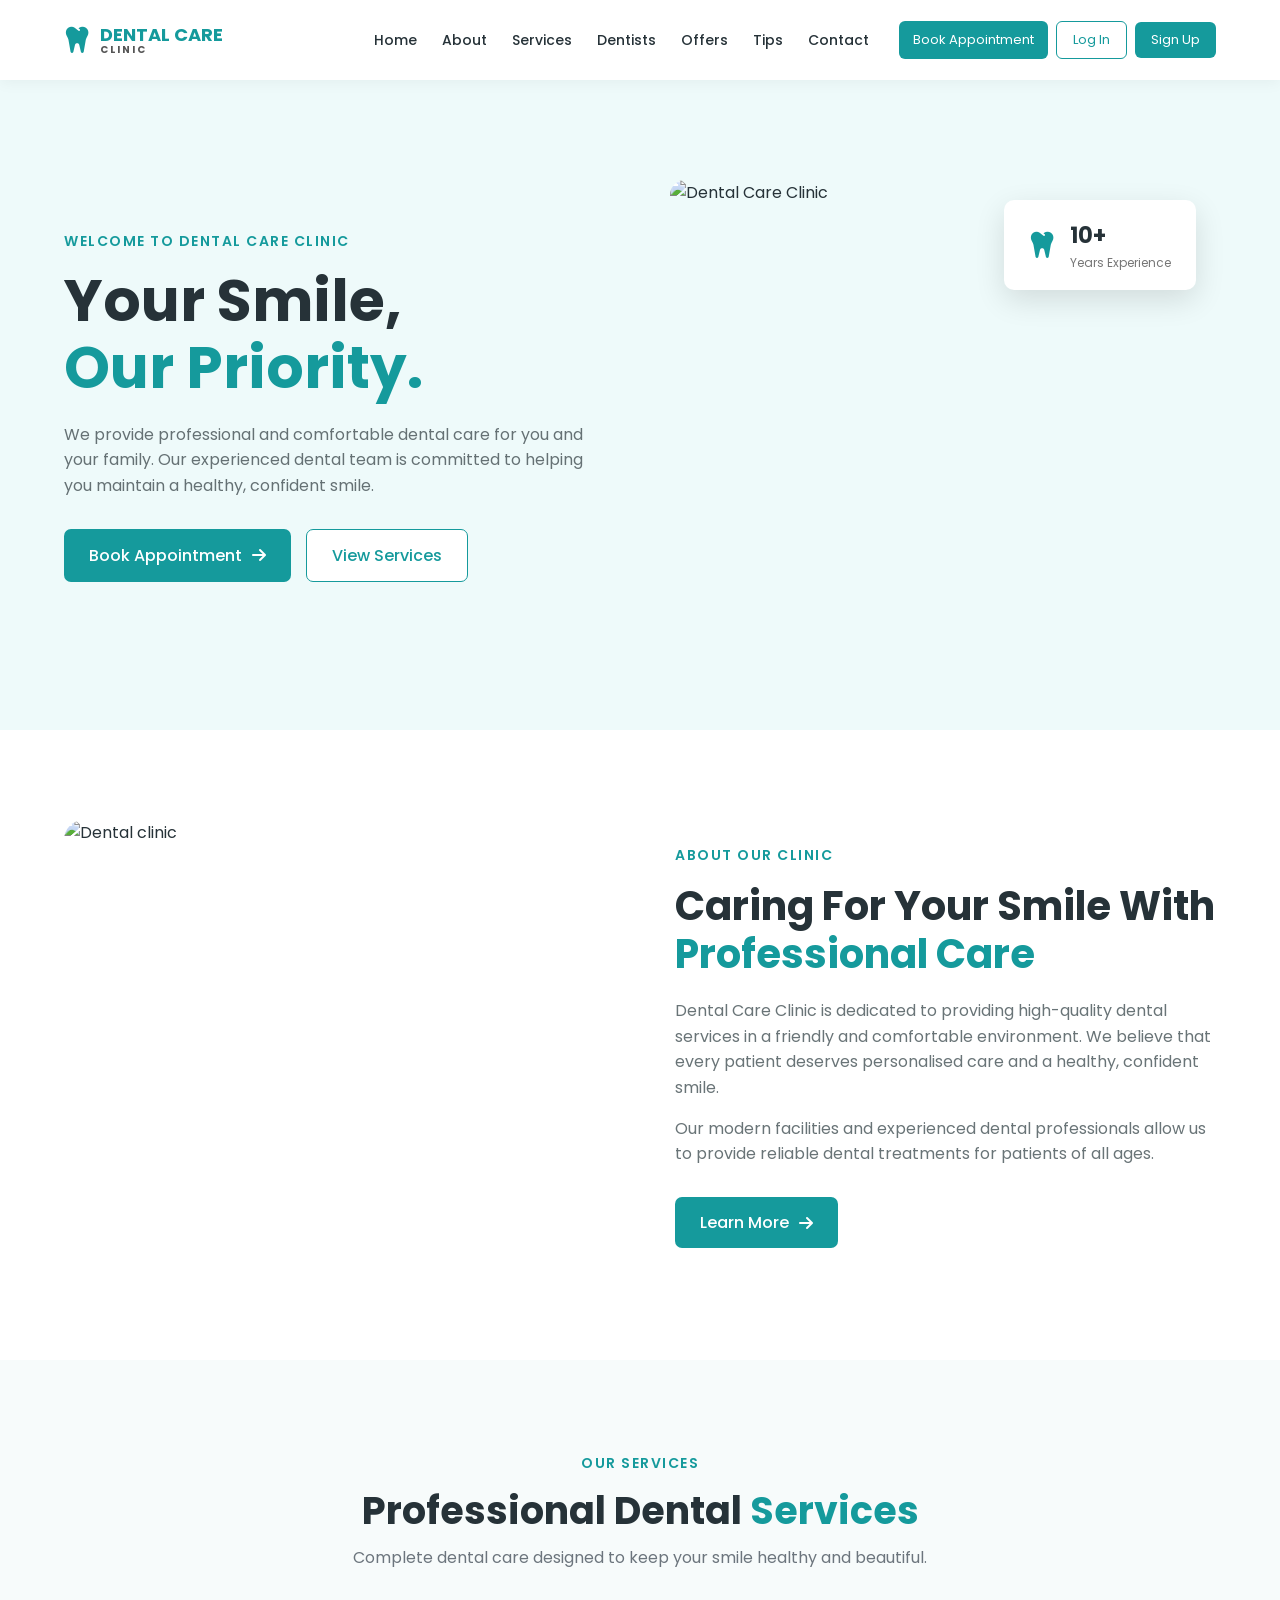
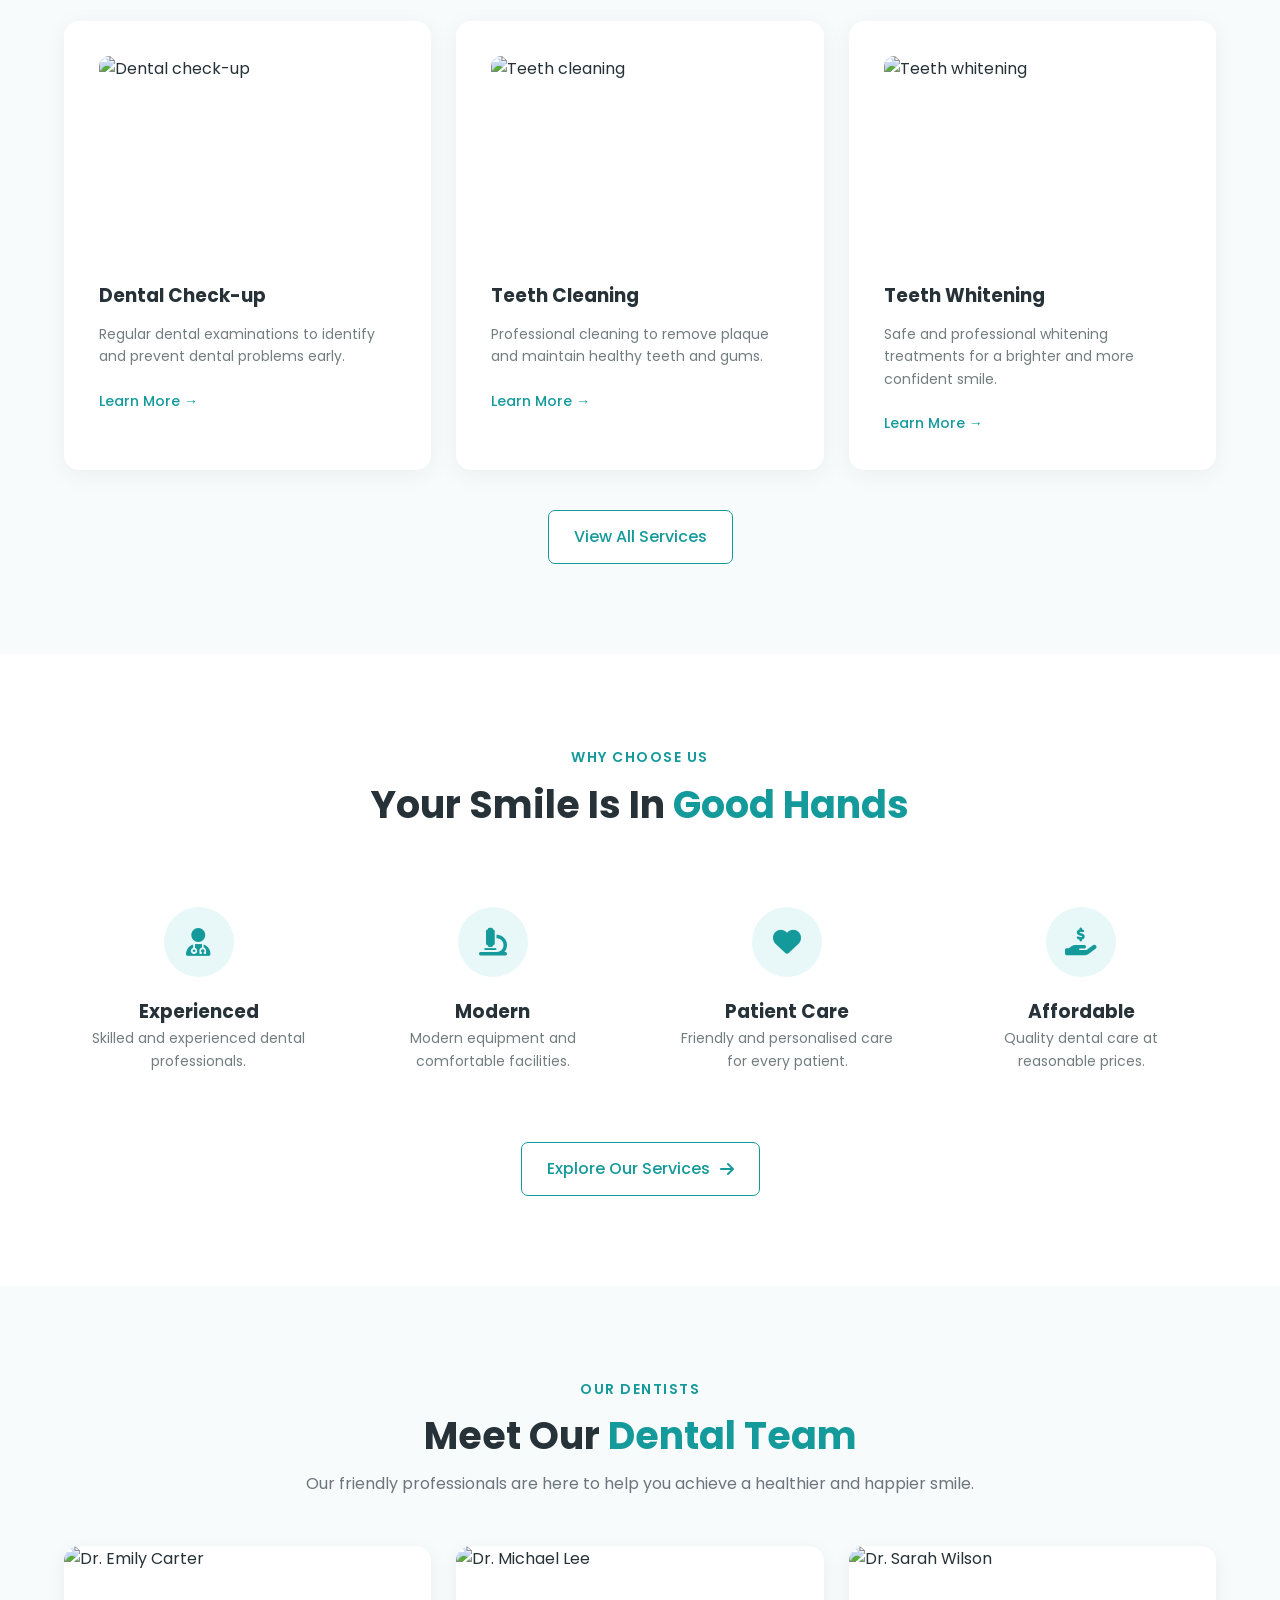
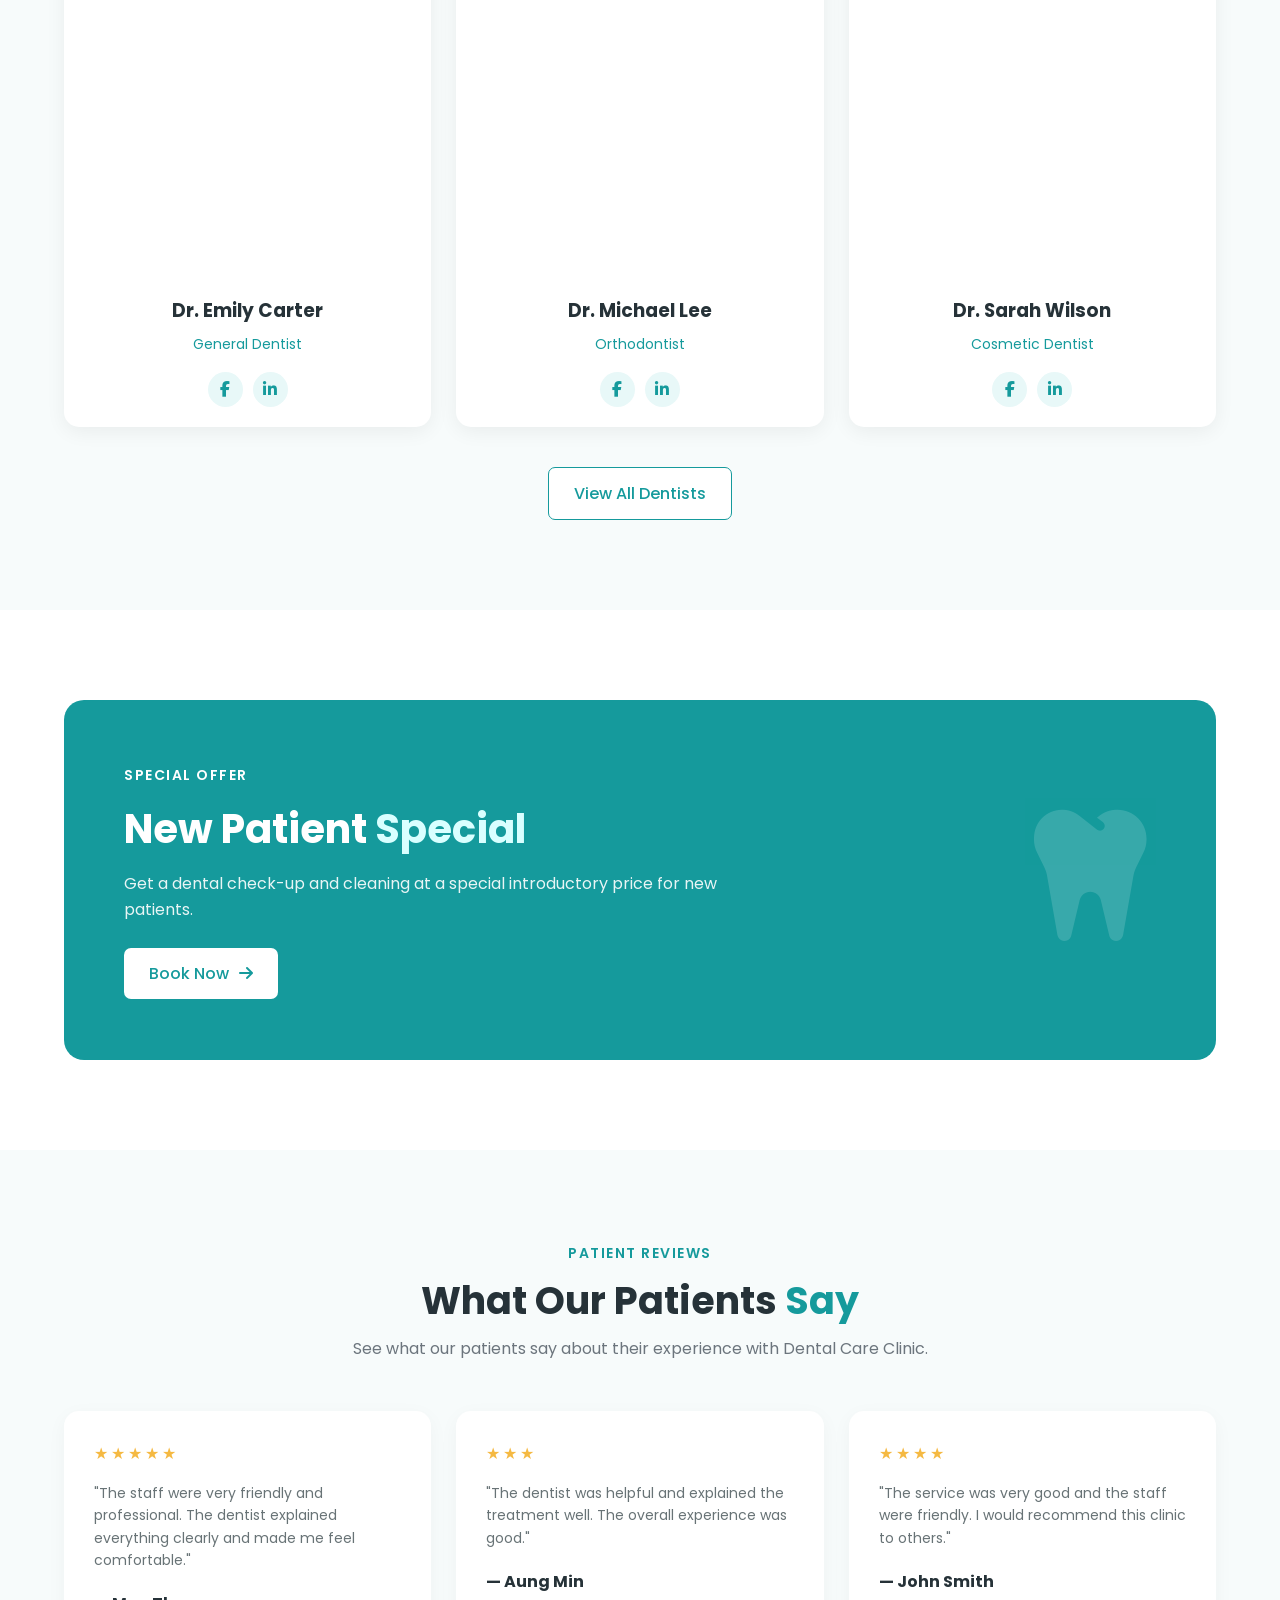
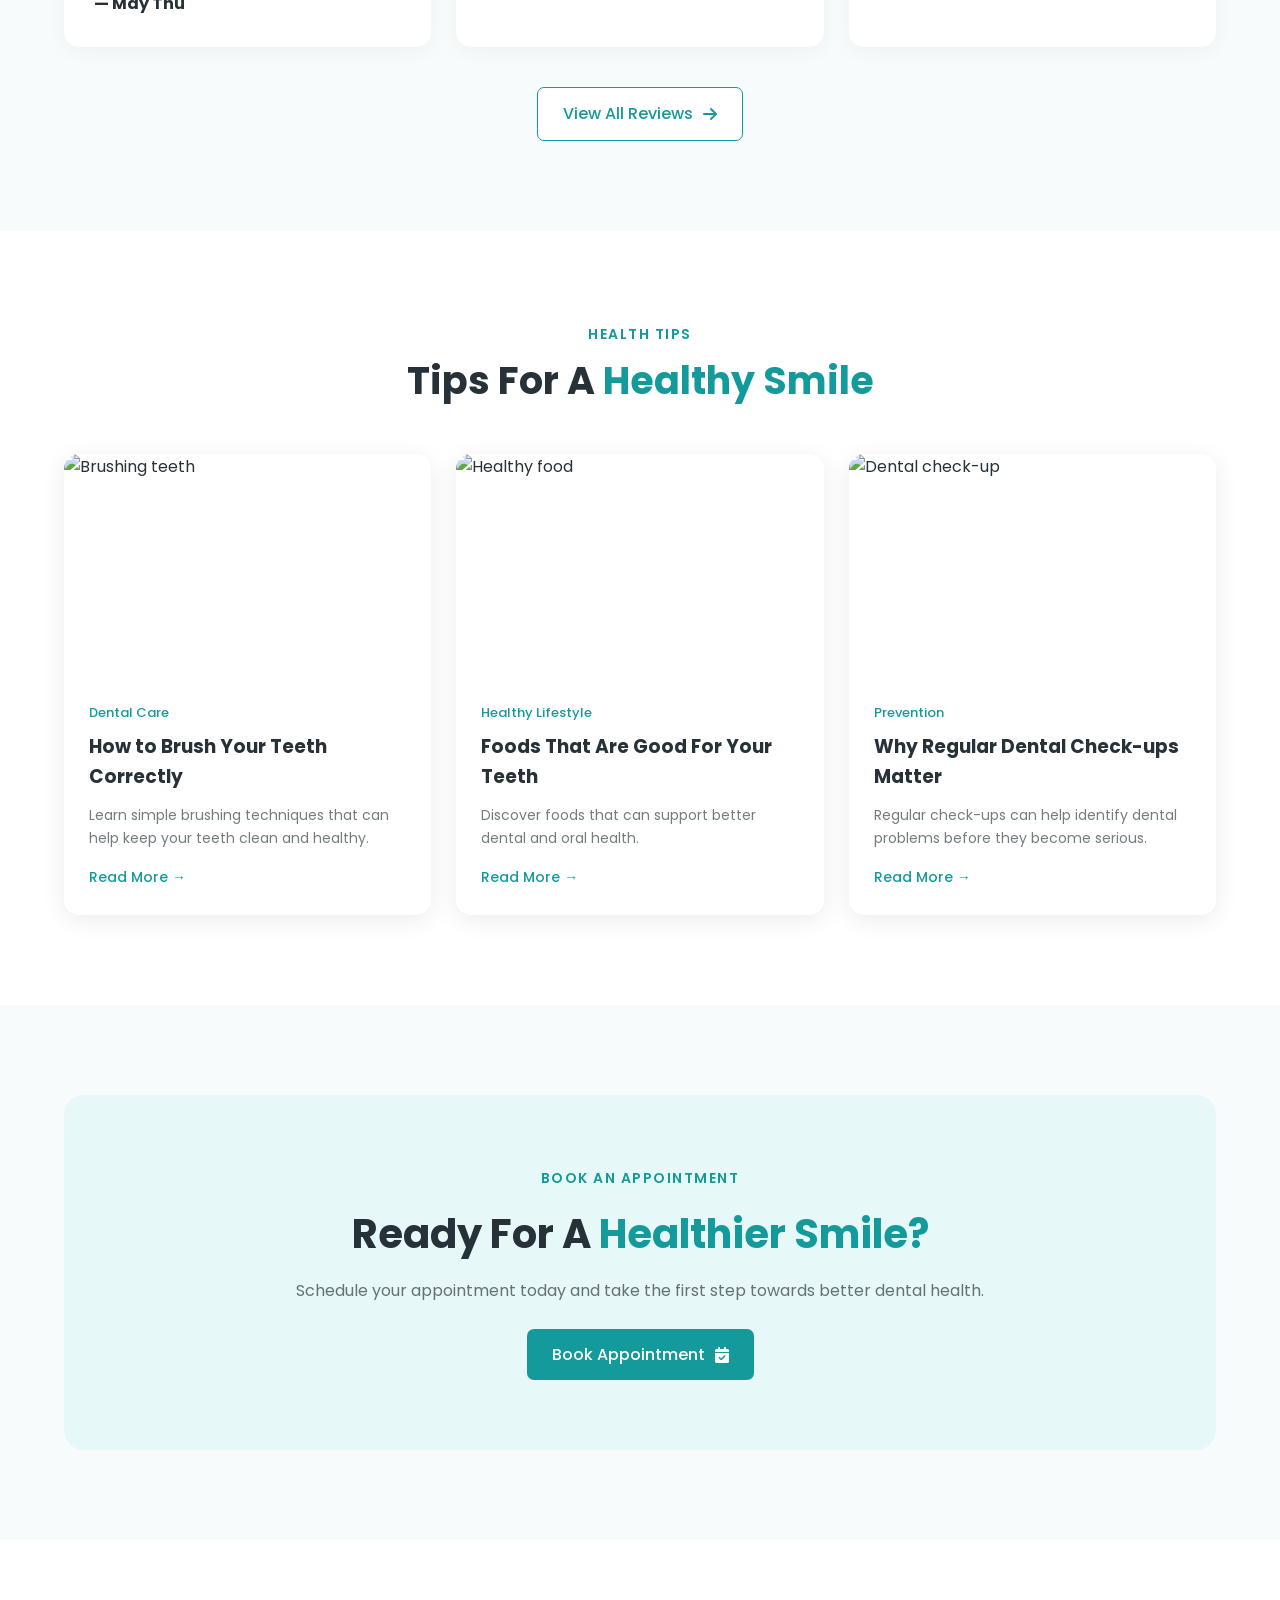
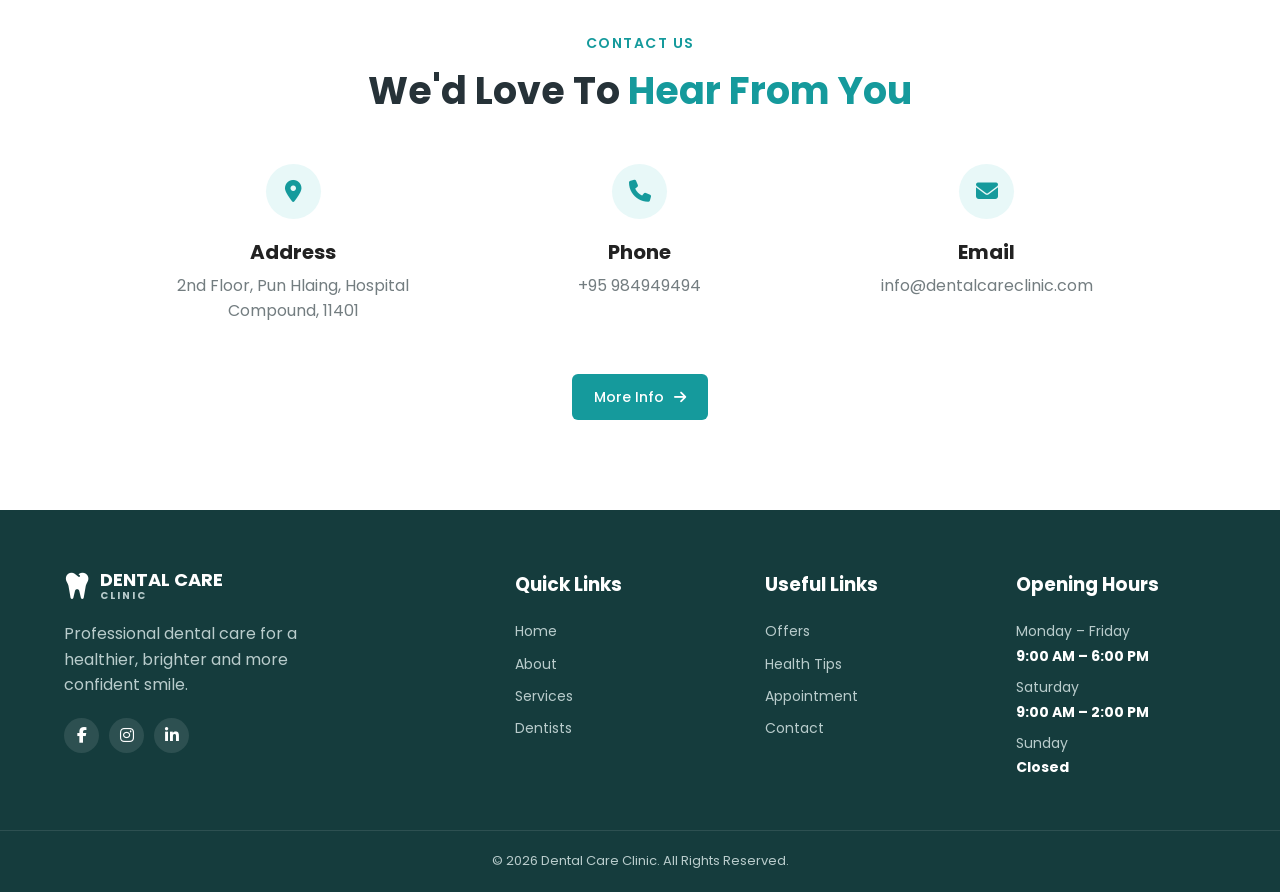
==== index.html @ 859efb88 "Add files via upload" ====
<!DOCTYPE html>
<html lang="en">
<head>
    <meta charset="UTF-8">
    <meta name="viewport" content="width=device-width, initial-scale=1.0">
    <title>Home Page</title>

    <link rel="preconnect" href="https://fonts.googleapis.com">
    <link rel="preconnect" href="https://fonts.gstatic.com" crossorigin>
    <link href="https://fonts.googleapis.com/css2?family=Poppins:wght@300;400;500;600;700&display=swap" rel="stylesheet">

    <link rel="stylesheet" href="https://cdnjs.cloudflare.com/ajax/libs/font-awesome/6.5.2/css/all.min.css">

    <link rel="stylesheet" href="CSS/header-Footer.css">
    <link rel="stylesheet" href="CSS/index.css">
    
    
</head>

<body>

<header class="header">

    <div class="container nav-container">

        <a href="index.html" class="logo">
            <i class="fa-solid fa-tooth"></i>
            <span>
                DENTAL CARE
                <small>CLINIC</small>
            </span>
        </a>


        <div class="mobile-menu" id="mobileMenu">

            <nav class="navbar">

                <a href="index.html">Home</a>
                <a href="about.html">About</a>
                <a href="services.html">Services</a>
                <a href="dentists.html">Dentists</a>
                <a href="offers.html">Offers</a>
                <a href="tips.html">Tips</a>
                <a href="contact.html">Contact</a>

            </nav>

            <div class="navbar-2">

                <a href="contact.html#forms" class="nav-btn">
                    Book Appointment
                </a>

                <a href="login.html" class="login-link">
                    Log In
                </a>

                <a href="signup.html" class="signup-link">
                    Sign Up
                </a>

            </div>

        </div>


        <button class="menu-btn" id="menuBtn" type="button">

            <i class="fa-solid fa-bars"></i>

        </button>

    </div>

</header>


<section class="hero" id="home">

    <div class="container hero-container">

        <div class="Welcome-content">

            <span class="section-label">
                WELCOME TO DENTAL CARE CLINIC
            </span>

            <h1>
                Your Smile,<br>
                <span>Our Priority.</span>
            </h1>

            <p>
                We provide professional and comfortable dental care
                for you and your family. Our experienced dental team
                is committed to helping you maintain a healthy,
                confident smile.
            </p>

            <div class="Welcome-buttons">
                <a href="contact.html#forms" class="btn primary-btn">
                    Book Appointment
                    <i class="fa-solid fa-arrow-right"></i>
                </a>

                <a href="services.html" class="btn secondary-btn">
                    View Services
                </a>
            </div>

        </div>

        <div class="Welcome-image">

            <div class="image-box">
                <img src="https://encrypted-tbn0.gstatic.com/images?q=tbn:ANd9GcTflx9BKqMl0W8GZTlsarpTAMZ4hMC7pBdIhlJT4KXPkrphxJ9aOYD-Xy8&s=10"
                     alt="Dental Care Clinic">
            </div>

            <div class="experience-card">
                <i class="fa-solid fa-tooth"></i>
                <div>
                    <strong>10+</strong>
                    <span>Years Experience</span>
                </div>
            </div>

        </div>

    </div>

</section>

<section class="about section-padding" id="about">

    <div class="container about-container">

        <div class="about-image">
            <img src="https://encrypted-tbn0.gstatic.com/images?q=tbn:ANd9GcQ1jfnF_z45aMKS3KfuZR-sm0QL4vELHDZ0oNpBMxzHdIXz4DkZalutEdg&s=10"
                 alt="Dental clinic">
        </div>

        <div class="about-content">

            <span class="section-label">ABOUT OUR CLINIC</span>

            <h2>
                Caring For Your Smile
                With <span>Professional Care</span>
            </h2>

            <p>
                Dental Care Clinic is dedicated to providing high-quality
                dental services in a friendly and comfortable environment.
                We believe that every patient deserves personalised care
                and a healthy, confident smile.
            </p>

            <p>
                Our modern facilities and experienced dental professionals
                allow us to provide reliable dental treatments for patients
                of all ages.
            </p>

            <a href="about.html" class="btn primary-btn">
                Learn More
                <i class="fa-solid fa-arrow-right"></i>
            </a>

        </div>

    </div>

</section>


<section class="services section-padding" id="services">

    <div class="container">

        <div class="section-heading">

            <span class="section-label">OUR SERVICES</span>

            <h2>
                Professional Dental <span>Services</span>
            </h2>

            <p>
                Complete dental care designed to keep your smile healthy
                and beautiful.
            </p>

        </div>


        <div class="service-grid">

            <div class="service-card">

                <div class="service-image">
                    <img src="https://images.unsplash.com/photo-1606811971618-4486d14f3f99?auto=format&fit=crop&w=800&q=80"
                         alt="Dental check-up">
                </div>

                <h3>Dental Check-up</h3>

                <p>
                    Regular dental examinations to identify and prevent
                    dental problems early.
                </p>

                <a href="services.html">
                    Learn More →
                </a>

            </div>


            <div class="service-card">

                <div class="service-image">
                    <img src="https://oconnorsmiles.com/wp-content/uploads/2018/10/dental-cleaning.jpg"
                         alt="Teeth cleaning">
                </div>

                <h3>Teeth Cleaning</h3>

                <p>
                    Professional cleaning to remove plaque and maintain
                    healthy teeth and gums.
                </p>

                <a href="services.html">
                    Learn More →
                </a>

            </div>


            <div class="service-card">

                <div class="service-image">
                    <img src="https://sasanedental.com/wp-content/uploads/2026/01/ChatGPTImageJan20202606_57_56P.jpeg"
                         alt="Teeth whitening">
                </div>

                <h3>Teeth Whitening</h3>

                <p>
                    Safe and professional whitening treatments for a
                    brighter and more confident smile.
                </p>

                <a href="services.html">
                    Learn More →
                </a>

            </div>

        </div>

        <div class="center-btn">
            <a href="services.html#goservices" class="btn secondary-btn">
                View All Services
            </a>
        </div>

    </div>

</section>


<section class="why-us section-padding">

    <div class="container">

        <div class="section-heading">

            <span class="section-label">WHY CHOOSE US</span>

            <h2>
                Your Smile Is In <span>Good Hands</span>
            </h2>

        </div>


        <div class="features-grid">

            <div class="feature-card">

                <div class="feature-icon">
                    <i class="fa-solid fa-user-doctor"></i>
                </div>

                <h3>Experienced</h3>

                <p>
                    Skilled and experienced dental professionals.
                </p>

            </div>


            <div class="feature-card">

                <div class="feature-icon">
                    <i class="fa-solid fa-microscope"></i>
                </div>

                <h3>Modern</h3>

                <p>
                    Modern equipment and comfortable facilities.
                </p>

            </div>


            <div class="feature-card">

                <div class="feature-icon">
                    <i class="fa-solid fa-heart"></i>
                </div>

                <h3>Patient Care</h3>

                <p>
                    Friendly and personalised care for every patient.
                </p>

            </div>


            <div class="feature-card">

                <div class="feature-icon">
                    <i class="fa-solid fa-hand-holding-dollar"></i>
                </div>

                <h3>Affordable</h3>

                <p>
                    Quality dental care at reasonable prices.
                </p>

            </div>

        </div>


        <div class="center-btn">

            <a href="services.html#goexploreservices" class="btn secondary-btn">
                Explore Our Services
                <i class="fa-solid fa-arrow-right"></i>
            </a>

        </div>

    </div>

</section>


<section class="dentists section-padding" id="dentists">

    <div class="container">

        <div class="section-heading">

            <span class="section-label">OUR DENTISTS</span>

            <h2>
                Meet Our <span>Dental Team</span>
            </h2>

            <p>
                Our friendly professionals are here to help you achieve
                a healthier and happier smile.
            </p>

        </div>


        <div class="dentist-grid">

            <div class="dentist-card">

                <img src="https://encrypted-tbn0.gstatic.com/images?q=tbn:ANd9GcT1NqBPs77I_kHqeEIpNKVNvdohqkuoKLvI35L7d6rxVe1MA8TTiJvFRTA&s=10"
                     alt="Dr. Emily Carter">

                <div class="dentist-info">
                    <h3>Dr. Emily Carter</h3>
                    <span>General Dentist</span>

                    <div class="social-icons">
                        <a href="http://www.facebook.com/"><i class="fab fa-facebook-f"></i></a>
                        <a href="http://linkedin.com/"><i class="fab fa-linkedin-in"></i></a>
                    </div>
                </div>

            </div>


            <div class="dentist-card">

                <img src="https://www.goldcoastsmilesli.com/wp-content/uploads/dentist-800-Oct2018-920x613.jpg"
                     alt="Dr. Michael Lee">

                <div class="dentist-info">
                    <h3>Dr. Michael Lee</h3>
                    <span>Orthodontist</span>

                    <div class="social-icons">
                        <a href="http://www.facebook.com/"><i class="fab fa-facebook-f"></i></a>
                        <a href="http://linkedin.com/"><i class="fab fa-linkedin-in"></i></a>
                    </div>
                </div>

            </div>


            <div class="dentist-card">

                <img src="https://encrypted-tbn0.gstatic.com/images?q=tbn:ANd9GcS_QC13ejtOugPaZ1iS-eTtOU-y4JuTm0Scz_Bam5mzQIXOUUopADUN2xA&s=10"
                     alt="Dr. Sarah Wilson">

                <div class="dentist-info">
                    <h3>Dr. Sarah Wilson</h3>
                    <span>Cosmetic Dentist</span>

                    <div class="social-icons">
                        <a href="http://www.facebook.com/"><i class="fab fa-facebook-f"></i></a>
                        <a href="http://linkedin.com/"><i class="fab fa-linkedin-in"></i></a>
                    </div>
                </div>

            </div>
            
        </div>
        <div class="center-btn">
            <a href="dentists.html#godentists" class="btn secondary-btn">
                View All Dentists
            </a>
        </div>

    </div>

</section>


<section class="offers section-padding" id="offers">

    <div class="container">

        <div class="offer-banner">

            <div class="offer-content">

                <span class="section-label">
                    SPECIAL OFFER
                </span>

                <h2>
                    New Patient <span>Special</span>
                </h2>

                <p>
                    Get a dental check-up and cleaning at a special
                    introductory price for new patients.
                </p>

                <a href="contact.html#forms" class="btn primary-btn">
                    Book Now
                    <i class="fa-solid fa-arrow-right"></i>
                </a>

            </div>

            <div class="offer-icon">
                <i class="fa-solid fa-tooth"></i>
            </div>

        </div>

    </div>

</section>


<section class="reviews section-padding">

    <div class="container">

        <div class="section-heading">

            <span class="section-label">
                PATIENT REVIEWS
            </span>

            <h2>
                What Our Patients
                <span>Say</span>
            </h2>

            <p>
                See what our patients say about their experience
                with Dental Care Clinic.
            </p>

        </div>


        <div class="review-grid">


            <div class="review-card">

                <div class="stars">
                    ★★★★★
                </div>

                <p>
                    "The staff were very friendly and professional.
                    The dentist explained everything clearly and
                    made me feel comfortable."
                </p>

                <h4>
                    — May Thu
                </h4>

            </div>



            <div class="review-card">

                <div class="stars">
                    ★★★
                </div>

                <p>
                    "The dentist was helpful and explained the
                    treatment well. The overall experience was good."
                </p>

                <h4>
                    — Aung Min
                </h4>

            </div>



            <div class="review-card">

                <div class="stars">
                    ★★★★
                </div>

                <p>
                    "The service was very good and the staff were
                    friendly. I would recommend this clinic to others."
                </p>

                <h4>
                    — John Smith
                </h4>

            </div>


        </div>


        <div class="center-btn">

            <a href="offers.html#review" class="btn secondary-btn">
                View All Reviews
                <i class="fa-solid fa-arrow-right"></i>
            </a>

        </div>

    </div>

</section>


<section class="tips section-padding" id="tips">

    <div class="container">

        <div class="section-heading">

            <span class="section-label">HEALTH TIPS</span>

            <h2>
                Tips For A <span>Healthy Smile</span>
            </h2>

        </div>


        <div class="tips-grid">

            <article class="tip-card">

                <img src="https://encrypted-tbn0.gstatic.com/images?q=tbn:ANd9GcSeCdTuGror34Q52hZhcl7bfDZo3-KPiU0Q9JlEY6t9Q2A5H7i9hKXCdMg&s=10"
                     alt="Brushing teeth">

                <div class="tip-content">

                    <span>Dental Care</span>

                    <h3>
                        How to Brush Your Teeth Correctly
                    </h3>

                    <p>
                        Learn simple brushing techniques that can
                        help keep your teeth clean and healthy.
                    </p>

                    <a href="tips.html">
                        Read More →
                    </a>

                </div>

            </article>


            <article class="tip-card">

                <img src="https://encrypted-tbn0.gstatic.com/images?q=tbn:ANd9GcT_Yt5i5j-hz4HAPHB02_UWd7o7wU5Dp75zBcvlBZedbg&s=10"
                     alt="Healthy food">

                <div class="tip-content">

                    <span>Healthy Lifestyle</span>

                    <h3>
                        Foods That Are Good For Your Teeth
                    </h3>

                    <p>
                        Discover foods that can support better
                        dental and oral health.
                    </p>

                    <a href="tips.html">
                        Read More →
                    </a>

                </div>

            </article>


            <article class="tip-card">

                <img src="https://encrypted-tbn0.gstatic.com/images?q=tbn:ANd9GcTxo1TmJoINfn-9HGCtPoKpME8i4RTn3lZg28VYK6FC2Q&s=10"
                     alt="Dental check-up">

                <div class="tip-content">

                    <span>Prevention</span>

                    <h3>
                        Why Regular Dental Check-ups Matter
                    </h3>

                    <p>
                        Regular check-ups can help identify dental
                        problems before they become serious.
                    </p>

                    <a href="tips.html">
                        Read More →
                    </a>

                </div>

            </article>

        </div>

    </div>

</section>


<section class="appointment section-padding" id="appointment">

    <div class="container">

        <div class="appointment-box">

            <div class="appointment-content">

                <span class="section-label">
                    BOOK AN APPOINTMENT
                </span>

                <h2>
                    Ready For A <span>Healthier Smile?</span>
                </h2>

                <p>
                    Schedule your appointment today and take the
                    first step towards better dental health.
                </p>

                <a href="contact.html#forms" class="btn primary-btn">
                    Book Appointment
                    <i class="fa-solid fa-calendar-check"></i>
                </a>

            </div>

        </div>

    </div>

</section>

<section class="contact section-padding" id="contact">

    <div class="container">

        <div class="section-heading">

            <span class="section-label">CONTACT US</span>

            <h2>
                We'd Love To <span>Hear From You</span>
            </h2>

        </div>


        <div class="contact-grid">

            <div class="contact-info">

                <div class="contact-item">
                    <i class="fa-solid fa-location-dot"></i>

                    <div>
                        <h3>Address</h3>
                        <p>
                            2nd Floor, Pun Hlaing, Hospital Compound, 11401
                        </p>
                    </div>
                </div>


                <div class="contact-item">
                    <i class="fa-solid fa-phone"></i>

                    <div>
                        <h3>Phone</h3>
                        <p>
                            +95 984949494
                        </p>
                    </div>
                </div>


                <div class="contact-item">
                    <i class="fa-solid fa-envelope"></i>

                    <div>
                        <h3>Email</h3>
                        <p>
                            info@dentalcareclinic.com
                        </p>
                    </div>
                </div>
                <a href="contact.html" class="more-info-btn">
                    More Info
                    <i class="fa-solid fa-arrow-right"></i>
                </a>

            </div>

        </div>

    </div>

</section>


<footer class="footer">

    <div class="container footer-grid">

        <div class="footer-about">

            <a href="index.html" class="logo footer-logo">
                <i class="fa-solid fa-tooth"></i>
                <span>DENTAL CARE <small>CLINIC</small></span>
            </a>

            <p>
                Professional dental care for a healthier,
                brighter and more confident smile.
            </p>

            <div class="footer-social">
                <a href="http://facebook.com/"><i class="fab fa-facebook-f"></i></a>
                <a href="https://www.instagram.com/"><i class="fab fa-instagram"></i></a>
                <a href="https://linkedin.com/"><i class="fab fa-linkedin-in"></i></a>
            </div>

        </div>


        <div class="footer-links">

            <h3>Quick Links</h3>

            <a href="index.html">Home</a>
            <a href="about.html">About</a>
            <a href="services.html#forms">Services</a>
            <a href="dentists.html">Dentists</a>

        </div>

        <div class="footer-links">

            <h3>Useful Links</h3>

            <a href="offers.html">Offers</a>
            <a href="tips.html">Health Tips</a>
            <a href="contact.html">Appointment</a>
            <a href="contact.html">Contact</a>

        </div>


        <div class="footer-links">

            <h3>Opening Hours</h3>

            <p>Monday – Friday</p>
            <strong>9:00 AM – 6:00 PM</strong>

            <p>Saturday</p>
            <strong>9:00 AM – 2:00 PM</strong>

            <p>Sunday</p>
            <strong>Closed</strong>

        </div>

    </div>


    <div class="copyright">

        <p>
            © 2026 Dental Care Clinic. All Rights Reserved.
        </p>

    </div>

</footer>
</body>
<script>
    const menuBtn = document.getElementById("menuBtn");
    const mobileMenu = document.getElementById("mobileMenu");
    const menuIcon = menuBtn.querySelector("i");

    menuBtn.addEventListener("click", () => {

        mobileMenu.classList.toggle("active");

        if (mobileMenu.classList.contains("active")) {
            menuIcon.classList.remove("fa-bars");
            menuIcon.classList.add("fa-xmark");
        } else {
            menuIcon.classList.remove("fa-xmark");
            menuIcon.classList.add("fa-bars");
        }

    });
</script>
</html>
---- CSS/header-Footer.css ----
* {
    margin: 0;
    padding: 0;
    box-sizing: border-box;
}

html {
    scroll-behavior: smooth;
}

body {
    font-family: "Poppins", sans-serif;
    color: #263238;
    background: #ffffff;
    line-height: 1.6;
}

a {
    text-decoration: none;
    color: inherit;
}

.container {
    width: 90%;
    max-width: 1200px;
    margin: auto;
}



.header {
    height: 80px;

    background: #ffffff;

    display: flex;
    align-items: center;

    position: sticky;
    top: 0;

    z-index: 1000;

    box-shadow: 0 2px 15px rgba(0, 0, 0, 0.05);
}


.nav-container {
    display: flex;
    align-items: center;
    justify-content: space-between;

    position: relative;
}



.logo {
    display: flex;
    align-items: center;

    gap: 10px;

    color: #159a9c;

    font-weight: 700;
    font-size: 18px;
}

.logo i {
    font-size: 30px;
}

.logo span {
    line-height: 1.1;
}

.logo small {
    display: block;

    font-size: 10px;

    letter-spacing: 2px;

    color: #555555;
}




.mobile-menu {
    display: flex;
    align-items: center;

    gap: 30px;
}




.navbar {
    display: flex;
    align-items: center;

    gap: 25px;
}

.navbar a {
    font-size: 14px;

    font-weight: 500;

    transition: 0.3s;
}

.navbar a:hover {
    color: #159a9c;
}




.navbar-2 {
    display: flex;
    align-items: center;

    gap: 8px;
}




.nav-btn {
    background: #159a9c;

    color: #ffffff;

    padding: 9px 14px;

    border-radius: 6px;

    font-size: 13px;

    transition: 0.3s;
}

.nav-btn:hover {
    background: #117a7c;
}




.login-link {
    padding: 8px 16px;

    font-size: 13px;

    border: 1px solid #159a9c;

    border-radius: 6px;

    color: #159a9c !important;

    transition: 0.3s;
}

.login-link:hover {
    background: #e8f8f8;
}




.signup-link {
    padding: 8px 16px;

    font-size: 13px;

    background: #159a9c;

    color: #ffffff !important;

    border-radius: 6px;

    transition: 0.3s;
}

.signup-link:hover {
    background: #117a7c;
}




.menu-btn {
    display: none;

    width: 42px;
    height: 42px;

    border: none;

    border-radius: 6px;

    background: transparent;

    color: #159a9c;

    font-size: 24px;

    cursor: pointer;

    align-items: center;
    justify-content: center;
}

.menu-btn:hover {
    background: #e8f8f8;
}




.footer {
    background: #153c3d;

    color: #ffffff;

    padding-top: 60px;
}



.footer-grid {
    display: grid;

    grid-template-columns: 2fr 1fr 1fr 1fr;

    gap: 50px;

    padding-bottom: 50px;
}



.footer-logo {
    color: #ffffff;

    margin-bottom: 20px;
}

.footer-logo small {
    color: #b9cccc;
}




.footer-about p {
    color: #b9cccc;

    max-width: 300px;

    margin-bottom: 20px;
}



.footer-social {
    display: flex;

    gap: 10px;
}

.footer-social a {
    width: 35px;
    height: 35px;

    display: flex;

    align-items: center;
    justify-content: center;

    border-radius: 50%;

    background: rgba(255, 255, 255, 0.1);

    transition: 0.3s;
}

.footer-social a:hover {
    background: #159a9c;
}



.footer-links h3 {
    margin-bottom: 20px;
}

.footer-links a {
    display: block;

    color: #b9cccc;

    margin-bottom: 10px;

    font-size: 14px;

    transition: 0.3s;
}

.footer-links a:hover {
    color: #ffffff;
}




.footer-links p {
    color: #b9cccc;

    font-size: 14px;

    margin-top: 8px;
}

.footer-links strong {
    font-size: 14px;
}



.copyright {
    border-top: 1px solid rgba(255, 255, 255, 0.1);

    text-align: center;

    padding: 20px;

    color: #b9cccc;

    font-size: 13px;
}



@media (max-width: 1100px) {

    .mobile-menu {
        gap: 15px;
    }

    .navbar {
        gap: 15px;
    }

    .navbar-2 {
        gap: 5px;
    }

    .login-link,
    .signup-link {
        padding: 7px 12px;
    }

    .nav-btn {
        padding: 8px 10px;
    }
}



@media (max-width: 768px) {


    .header {
        height: 70px;
    }



    .menu-btn {
        display: flex;
    }


    .mobile-menu {
        display: none;

        position: absolute;

        top: 70px;
        left: 0;

        width: 100%;

        background: #ffffff;

        flex-direction: column;

        align-items: stretch;

        gap: 0;

        padding: 15px 20px 20px;

        box-shadow: 0 10px 20px rgba(0, 0, 0, 0.08);

        z-index: 999;
    }




    .mobile-menu.active {
        display: flex;
    }



    .navbar {
        display: flex;

        flex-direction: column;

        align-items: stretch;

        gap: 0;

        width: 100%;
    }

    .navbar a {
        display: block;

        width: 100%;

        padding: 12px 10px;

        text-align: center;

        font-size: 15px;

        border-bottom: 1px solid #eeeeee;
    }

    .navbar a:hover {
        background: #e8f8f8;

        color: #159a9c;
    }




    .navbar-2 {
        display: flex;

        flex-direction: column;

        align-items: stretch;

        gap: 8px;

        width: 100%;

        margin-top: 12px;

        padding-top: 12px;

        border-top: 1px solid #eeeeee;
    }



    .navbar-2 .nav-btn {
        display: block;

        width: 100%;

        padding: 11px 16px;

        text-align: center;

        font-size: 14px;
    }



    .navbar-2 .login-link {
        display: block;

        width: 100%;

        padding: 10px 16px;

        text-align: center;

        font-size: 14px;
    }



    .navbar-2 .signup-link {
        display: block;

        width: 100%;

        padding: 10px 16px;

        text-align: center;

        font-size: 14px;
    }


    .footer-grid {
        grid-template-columns: repeat(2, 1fr);

        gap: 35px;
    }
}




@media (max-width: 500px) {

    .container {
        width: 92%;
    }

    .footer-grid {
        grid-template-columns: 1fr;
    }

    .logo {
        font-size: 15px;
    }

    .logo i {
        font-size: 25px;
    }

    .logo small {
        font-size: 9px;
    }
}
---- CSS/index.css ----
html {
    scroll-behavior: smooth;
}
* {
    margin: 0;
    padding: 0;
    box-sizing: border-box;
}

html {
    scroll-behavior: smooth;
}

body {
    font-family: "Poppins", sans-serif;
    color: #263238;
    background: #ffffff;
    line-height: 1.6;
}

a {
    text-decoration: none;
    color: inherit;
}

img {
    width: 100%;
    display: block;
}

.container {
    width: 90%;
    max-width: 1200px;
    margin: auto;
}

.section-padding {
    padding: 90px 0;
}

.section-label {
    color: #159a9c;
    font-size: 14px;
    font-weight: 600;
    letter-spacing: 1.5px;
}

.section-heading {
    text-align: center;
    max-width: 700px;
    margin: 0 auto 50px;
}

.section-heading h2 {
    font-size: 38px;
    line-height: 1.2;
    margin: 12px 0;
}

.section-heading h2 span,
.about-content h2 span,
.appointment-content h2 span,
.hero-content h1 span,
.Welcome-content h1 span {
    color: #159a9c;
}

.section-heading p {
    color: #6c757d;
}

.btn {
    display: inline-flex;
    align-items: center;
    justify-content: center;
    gap: 10px;
    padding: 13px 25px;
    border-radius: 7px;
    font-weight: 500;
    transition: 0.3s;
    cursor: pointer;
    border: none;
}

.primary-btn {
    background: #159a9c;
    color: #ffffff;
}

.primary-btn:hover {
    background: #117a7c;
    transform: translateY(-2px);
}

.secondary-btn {
    border: 1.5px solid #159a9c;
    color: #159a9c;
    background: #ffffff;
}

.secondary-btn:hover {
    background: #159a9c;
    color: #ffffff;
}

.center-btn {
    text-align: center;
    margin-top: 40px;
}

.hero {
    background: #eefafa;
    padding: 100px 0;
}

.hero-container {
    display: grid;
    grid-template-columns: 1fr 1fr;
    gap: 60px;
    align-items: center;
}

.Welcome-content h1,
.hero-content h1 {
    font-size: 58px;
    line-height: 1.15;
    margin: 15px 0 20px;
}

.Welcome-content p,
.hero-content p {
    color: #657174;
    max-width: 550px;
    margin-bottom: 30px;
}

.Welcome-buttons,
.hero-buttons {
    display: flex;
    gap: 15px;
    flex-wrap: wrap;
    margin-top: 30px;
}

.Welcome-image,
.hero-image {
    position: relative;
    width: 100%;
}

.image-box {
    width: 100%;
    height: 450px;
    overflow: hidden;
    border-radius: 15px;
}

.image-box img {
    width: 100%;
    height: 100%;
    object-fit: cover;
}

.experience-card {
    position: absolute;
    top: 20px;
    right: 20px;
    background: #ffffff;
    padding: 18px 25px;
    border-radius: 10px;
    display: flex;
    align-items: center;
    gap: 15px;
    box-shadow: 0 10px 30px rgba(0, 0, 0, 0.12);
    z-index: 2;
}

.experience-card i {
    font-size: 30px;
    color: #159a9c;
}

.experience-card strong {
    display: block;
    font-size: 22px;
    color: #263238;
}

.experience-card span {
    display: block;
    font-size: 12px;
    color: #777777;
}

.about {
    background: #ffffff;
}

.about-container {
    display: grid;
    grid-template-columns: 1fr 1fr;
    gap: 70px;
    align-items: center;
}

.about-image {
    width: 100%;
    overflow: hidden;
    border-radius: 20px;
}

.about-image img {
    width: 100%;
    height: 450px;
    object-fit: cover;
}

.about-content h2 {
    font-size: 40px;
    line-height: 1.2;
    margin: 15px 0 20px;
}

.about-content p {
    color: #697477;
    margin-bottom: 15px;
}

.about-content .btn {
    margin-top: 15px;
}

.services {
    background: #f7fbfb;
}

.service-grid {
    display: grid;
    grid-template-columns: repeat(3, 1fr);
    gap: 25px;
}

.service-card {
    background: #ffffff;
    padding: 35px;
    border-radius: 15px;
    box-shadow: 0 5px 25px rgba(0, 0, 0, 0.05);
    transition: 0.3s;
}

.service-card:hover {
    transform: translateY(-8px);
}

.service-icon {
    width: 60px;
    height: 60px;
    border-radius: 50%;
    background: #e5f7f7;
    color: #159a9c;
    display: flex;
    align-items: center;
    justify-content: center;
    font-size: 25px;
    margin-bottom: 20px;
}

.service-card h3 {
    margin-bottom: 12px;
}

.service-card p {
    color: #737d80;
    margin-bottom: 20px;
    font-size: 14px;
}

.service-card a {
    color: #159a9c;
    font-weight: 500;
    font-size: 14px;
}

.service-image {
    width: 100%;
    height: 200px;
    overflow: hidden;
    border-radius: 10px;
    margin-bottom: 25px;
}

.service-image img {
    width: 100%;
    height: 100%;
    object-fit: cover;
    display: block;
    transition: transform 0.4s ease;
}

.service-card:hover .service-image img {
    transform: scale(1.05);
}

.why-us {
    background: #ffffff;
}

.features-grid {
    display: grid;
    grid-template-columns: repeat(4, 1fr);
    gap: 25px;
}

.feature-card {
    text-align: center;
    padding: 30px 20px;
}

.feature-icon {
    width: 70px;
    height: 70px;
    margin: 0 auto 20px;
    border-radius: 50%;
    background: #e8f8f8;
    color: #159a9c;
    display: flex;
    justify-content: center;
    align-items: center;
    font-size: 28px;
}

.feature-card p {
    color: #737d80;
    font-size: 14px;
}

.dentists {
    background: #f7fbfb;
}

.dentist-grid {
    display: grid;
    grid-template-columns: repeat(3, 1fr);
    gap: 25px;
}

.dentist-card {
    background: #ffffff;
    border-radius: 15px;
    overflow: hidden;
    box-shadow: 0 5px 20px rgba(0, 0, 0, 0.06);
}

.dentist-card > img {
    height: 330px;
    object-fit: cover;
}

.dentist-info {
    padding: 20px;
    text-align: center;
}

.dentist-info h3 {
    margin-bottom: 5px;
}

.dentist-info span {
    color: #159a9c;
    font-size: 14px;
}

.social-icons {
    display: flex;
    justify-content: center;
    gap: 10px;
    margin-top: 15px;
}

.social-icons a {
    width: 35px;
    height: 35px;
    display: flex;
    justify-content: center;
    align-items: center;
    border-radius: 50%;
    background: #e8f8f8;
    color: #159a9c;
}

.offers {
    background: #ffffff;
}

.offer-banner {
    background: #159a9c;
    border-radius: 20px;
    padding: 60px;
    color: #ffffff;
    display: flex;
    align-items: center;
    justify-content: space-between;
    overflow: hidden;
}

.offer-banner .section-label {
    color: #ffffff;
}

.offer-content h2 {
    font-size: 40px;
    margin: 10px 0;
}

.offer-content h2 span {
    color: #d9ffff;
}

.offer-content p {
    max-width: 600px;
    margin-bottom: 25px;
    opacity: 0.9;
}

.offer-banner .primary-btn {
    background: #ffffff;
    color: #159a9c;
}

.offer-icon {
    font-size: 150px;
    opacity: 0.15;
}

.reviews {
    background: #f7fbfb;
}

.review-grid {
    display: grid;
    grid-template-columns: repeat(3, 1fr);
    gap: 25px;
}

.review-card {
    background: #ffffff;
    padding: 30px;
    border-radius: 15px;
    box-shadow: 0 5px 20px rgba(0, 0, 0, 0.04);
}

.stars {
    color: #f5b942;
    letter-spacing: 3px;
    margin-bottom: 15px;
}

.review-card p {
    color: #687376;
    font-size: 14px;
    margin-bottom: 20px;
}

.review-card h4 {
    color: #263238;
}

.tips {
    background: #ffffff;
}

.tips-grid {
    display: grid;
    grid-template-columns: repeat(3, 1fr);
    gap: 25px;
}

.tip-card {
    border-radius: 15px;
    overflow: hidden;
    background: #ffffff;
    box-shadow: 0 5px 25px rgba(0, 0, 0, 0.08);
}

.tip-card > img {
    height: 220px;
    object-fit: cover;
}

.tip-content {
    padding: 25px;
}

.tip-content span {
    color: #159a9c;
    font-size: 13px;
    font-weight: 500;
}

.tip-content h3 {
    margin: 8px 0 12px;
}

.tip-content p {
    color: #737d80;
    font-size: 14px;
    margin-bottom: 15px;
}

.tip-content a {
    color: #159a9c;
    font-weight: 500;
    font-size: 14px;
}

.appointment {
    background: #f7fbfb;
}

.appointment-box {
    background: #e6f8f8;
    border-radius: 20px;
    padding: 70px;
    text-align: center;
}

.appointment-content {
    max-width: 700px;
    margin: auto;
}

.appointment-content h2 {
    font-size: 40px;
    margin: 12px 0;
}

.appointment-content p {
    color: #657174;
    margin-bottom: 25px;
}

.contact-grid {
    max-width: 1000px;
    margin: 40px auto 0;
}

.contact-info {
    display: grid;
    grid-template-columns: repeat(3, 1fr);
    gap: 40px;
}

.contact-item {
    display: flex;
    flex-direction: column;
    align-items: center;
    text-align: center;
    gap: 12px;
}

.contact-item > i {
    width: 55px;
    height: 55px;
    background: #e8f8f8;
    color: #159a9c;
    border-radius: 50%;
    display: flex;
    justify-content: center;
    align-items: center;
    font-size: 22px;
}

.contact-item h3 {
    margin: 5px 0;
    font-size: 20px;
    color: #222222;
}

.contact-item p {
    margin: 0;
    color: #737d80;
    font-size: 16px;
}

.more-info-btn {
    display: inline-flex;
    align-items: center;
    gap: 10px;
    margin-top: 10px;
    background: #159a9c;
    color: #ffffff;
    padding: 12px 22px;
    border-radius: 6px;
    font-size: 14px;
    font-weight: 500;
    transition: 0.3s;
    grid-column: 1 / -1;
    justify-self: center;
}

.more-info-btn:hover {
    background: #117a7c;
    transform: translateY(-2px);
}

@media (max-width: 992px) {

    .hero-container {
        gap: 40px;
    }

    .about-container {
        gap: 40px;
    }

    .Welcome-content h1,
    .hero-content h1 {
        font-size: 48px;
    }

    .about-content h2 {
        font-size: 34px;
    }

    .image-box {
        height: 400px;
    }

    .about-image img {
        height: 400px;
    }

    .contact-info {
        grid-template-columns: 1fr;
    }

    .more-info-btn {
        grid-column: auto;
        justify-self: center;
    }
}

@media (max-width: 768px) {

    .container {
        width: 90%;
    }

    .section-padding {
        padding: 65px 0;
    }

    .contact-info {
        grid-template-columns: 1fr;
    }

    .more-info-btn {
        grid-column: auto;
        justify-self: center;
    }

    .hero {
        padding: 70px 0;
    }

    .hero-container {
        display: flex;
        flex-direction: column;
        gap: 40px;
        align-items: stretch;
    }

    .Welcome-content {
        width: 100%;
        order: 1;
    }

    .Welcome-content h1,
    .hero-content h1 {
        font-size: 42px;
        line-height: 1.2;
    }

    .Welcome-content p,
    .hero-content p {
        max-width: 100%;
        font-size: 14px;
        margin-bottom: 25px;
    }

    .Welcome-buttons,
    .hero-buttons {
        gap: 15px;
    }

    .Welcome-image,
    .hero-image {
        width: 100%;
        order: 2;
    }

    .image-box {
        width: 100%;
        height: 400px;
        border-radius: 15px;
    }

    .experience-card {
        top: 15px;
        right: 15px;
        padding: 12px 16px;
        gap: 10px;
    }

    .experience-card i {
        font-size: 24px;
    }

    .experience-card strong {
        font-size: 19px;
    }

    .experience-card span {
        font-size: 11px;
    }

    .about-container {
        display: flex;
        flex-direction: column;
        gap: 40px;
        align-items: stretch;
    }

    .about-content {
        width: 100%;
        order: 1;
    }

    .about-content h2 {
        font-size: 32px;
        line-height: 1.25;
    }

    .about-content p {
        font-size: 14px;
    }

    .about-image {
        width: 100%;
        order: 2;
        border-radius: 15px;
    }

    .about-image img {
        width: 100%;
        height: 400px;
        object-fit: cover;
    }

    .service-grid,
    .dentist-grid,
    .review-grid,
    .tips-grid {
        grid-template-columns: 1fr;
    }

    .features-grid {
        grid-template-columns: 1fr 1fr;
    }

    .offer-banner {
        padding: 40px 30px;
    }

    .offer-icon {
        display: none;
    }

    .appointment-box {
        padding: 50px 25px;
    }

    .contact-grid {
        grid-template-columns: 1fr;
    }
}

@media (max-width: 500px) {

    .container {
        width: 92%;
    }

    .section-padding {
        padding: 60px 0;
    }

    .hero {
        padding: 60px 0;
    }

    .Welcome-content h1,
    .hero-content h1 {
        font-size: 36px;
    }

    .Welcome-content p,
    .hero-content p {
        font-size: 14px;
        line-height: 1.7;
    }

    .Welcome-buttons,
    .hero-buttons {
        flex-direction: column;
        gap: 12px;
    }

    .Welcome-buttons .btn,
    .hero-buttons .btn {
        width: 100%;
        justify-content: center;
    }

    .image-box {
        width: 100%;
        height: 320px;
        border-radius: 12px;
    }

    .experience-card {
        top: 10px;
        right: 10px;
        padding: 10px 13px;
        gap: 8px;
    }

    .experience-card i {
        font-size: 20px;
    }

    .experience-card strong {
        font-size: 17px;
    }

    .experience-card span {
        font-size: 10px;
    }

    .about-content h2 {
        font-size: 29px;
    }

    .about-image {
        width: 100%;
    }

    .about-image img {
        width: 100%;
        height: 320px;
        object-fit: cover;
        border-radius: 12px;
    }

    .features-grid {
        grid-template-columns: 1fr;
    }

    .offer-banner {
        padding: 35px 20px;
    }

    .appointment-box {
        padding: 40px 20px;
    }
}
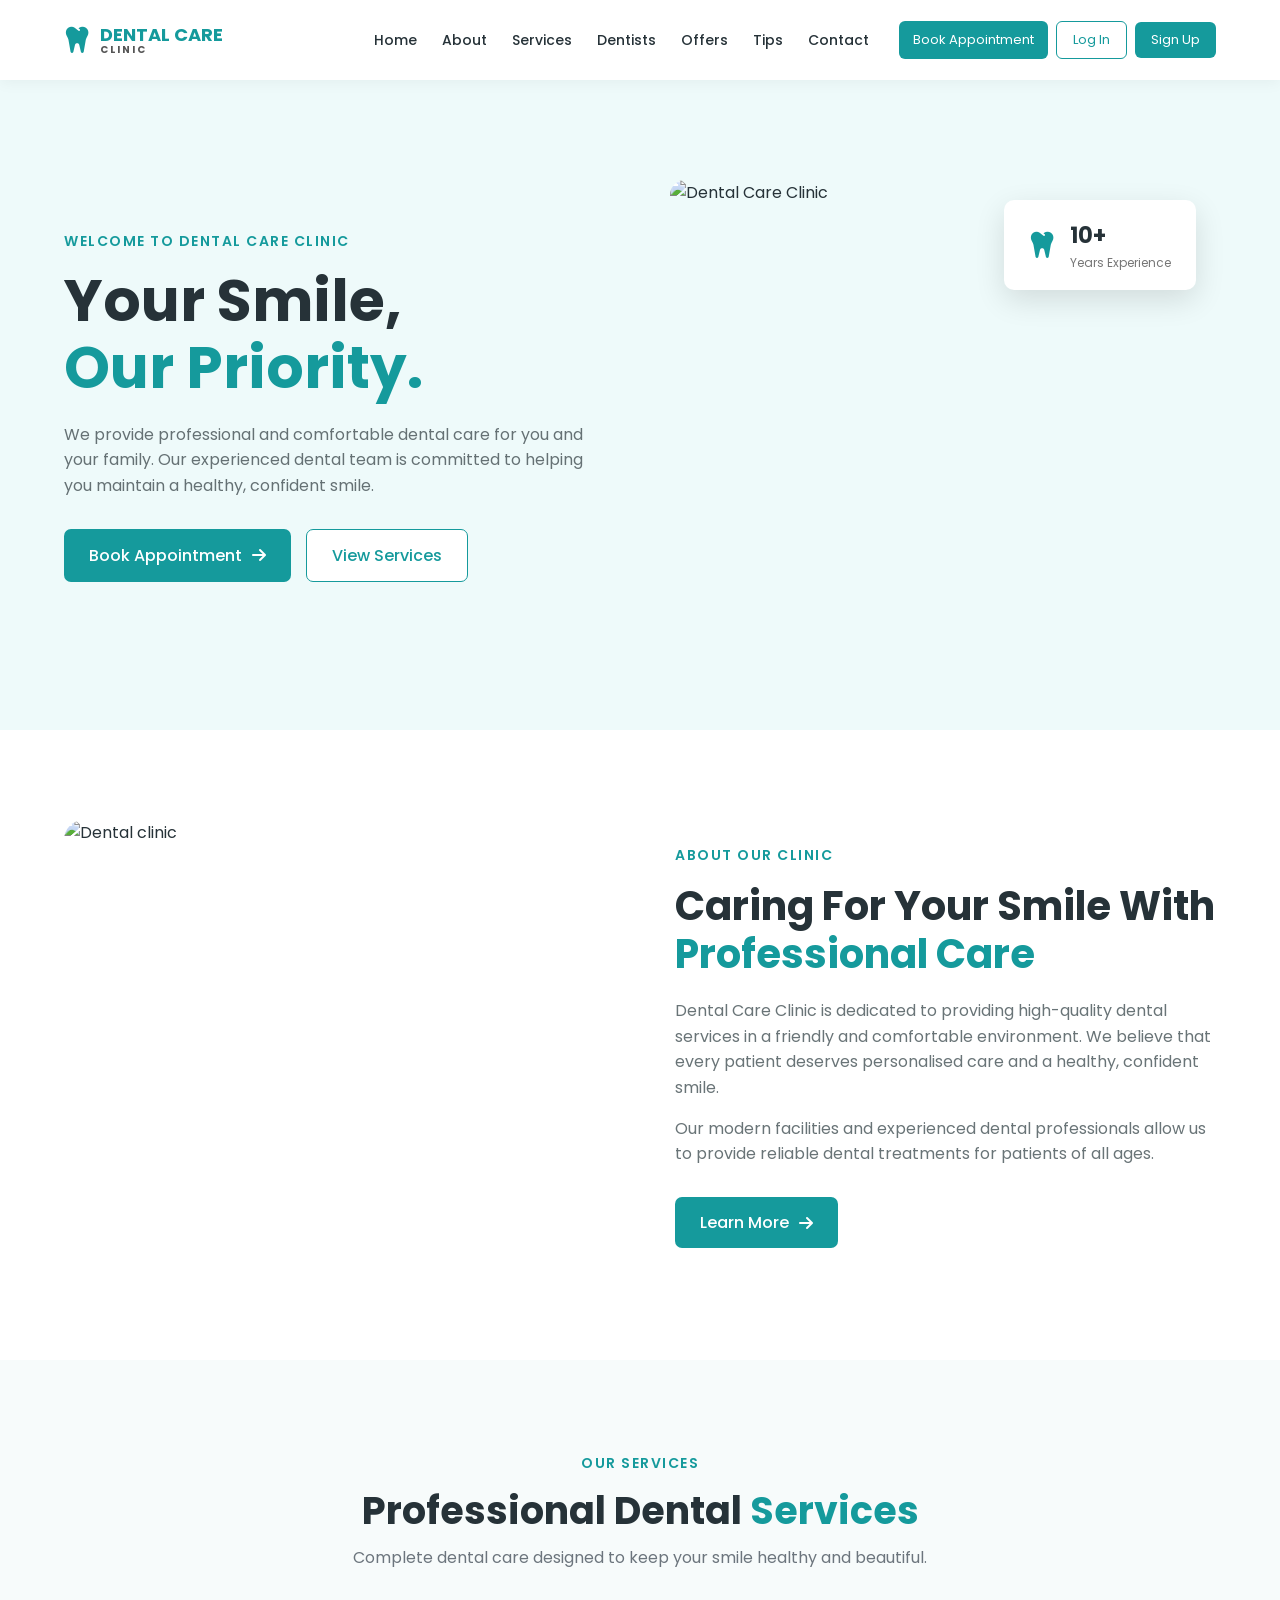
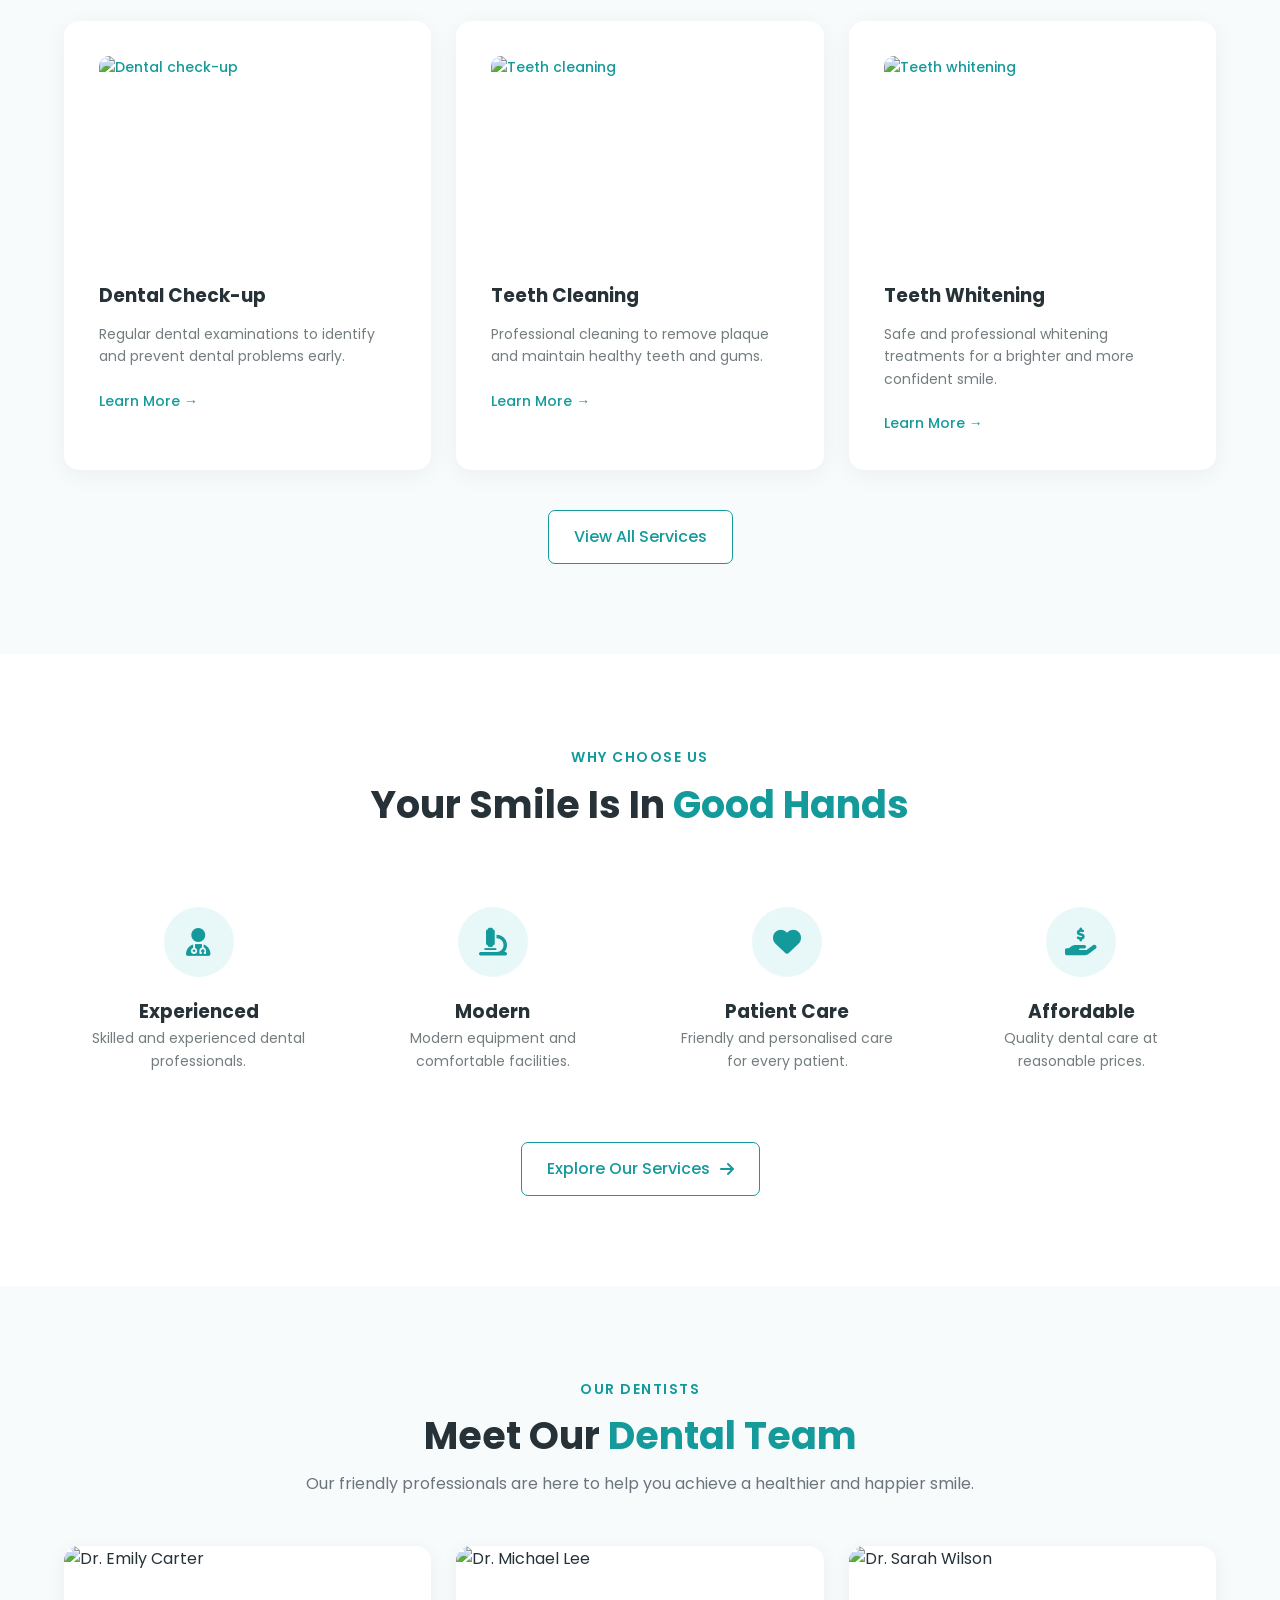
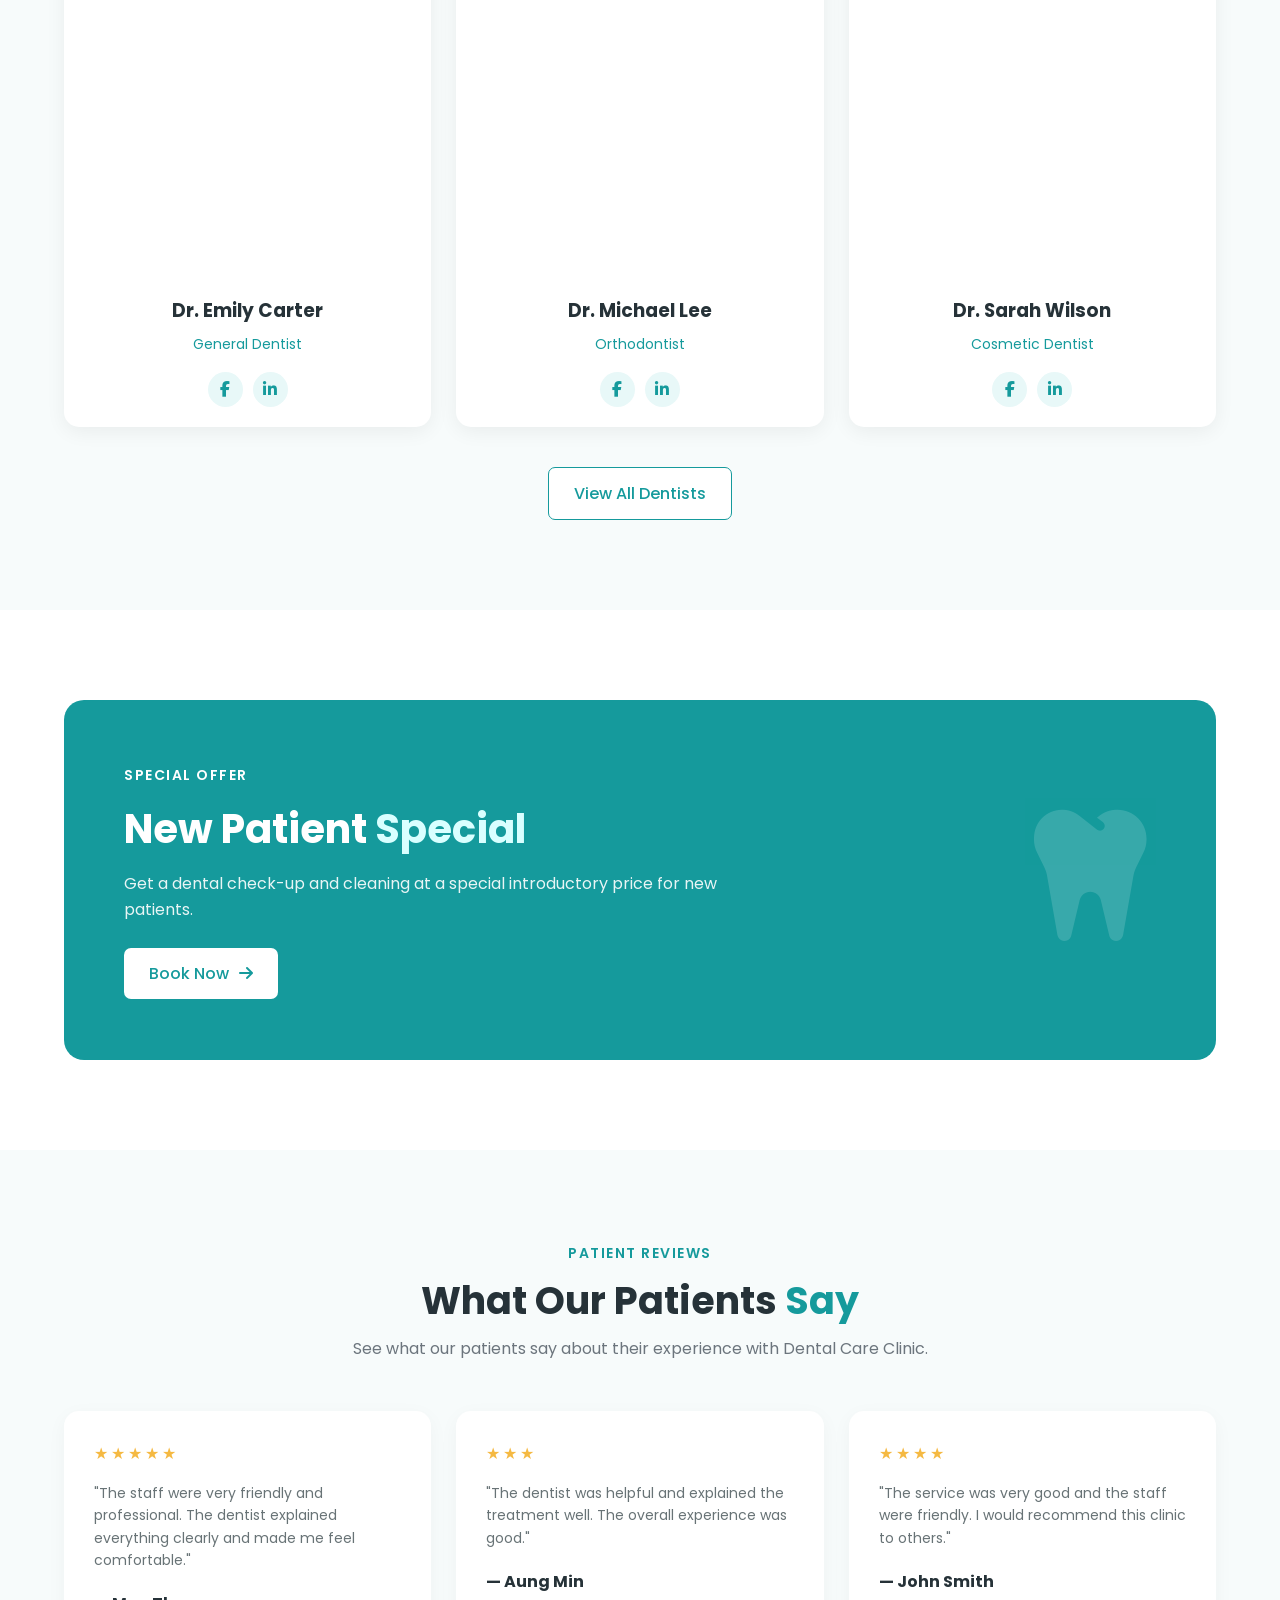
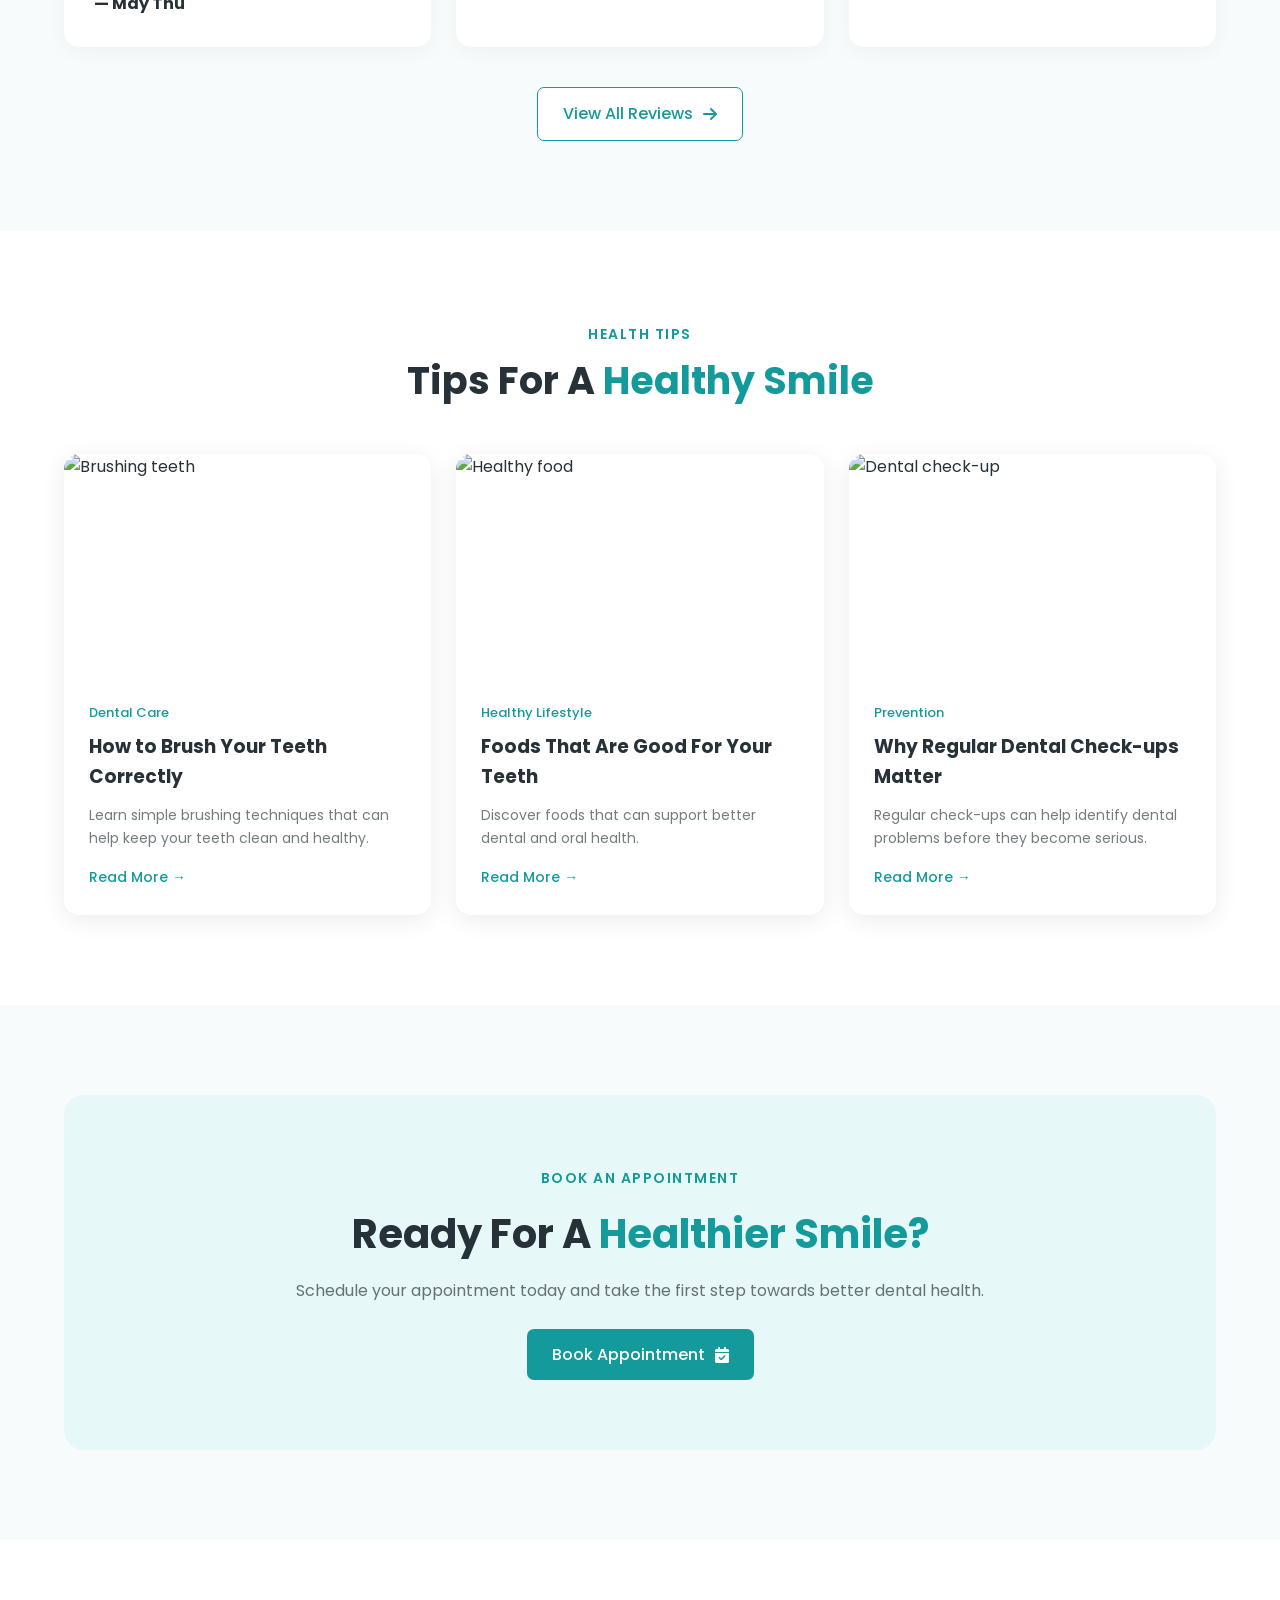
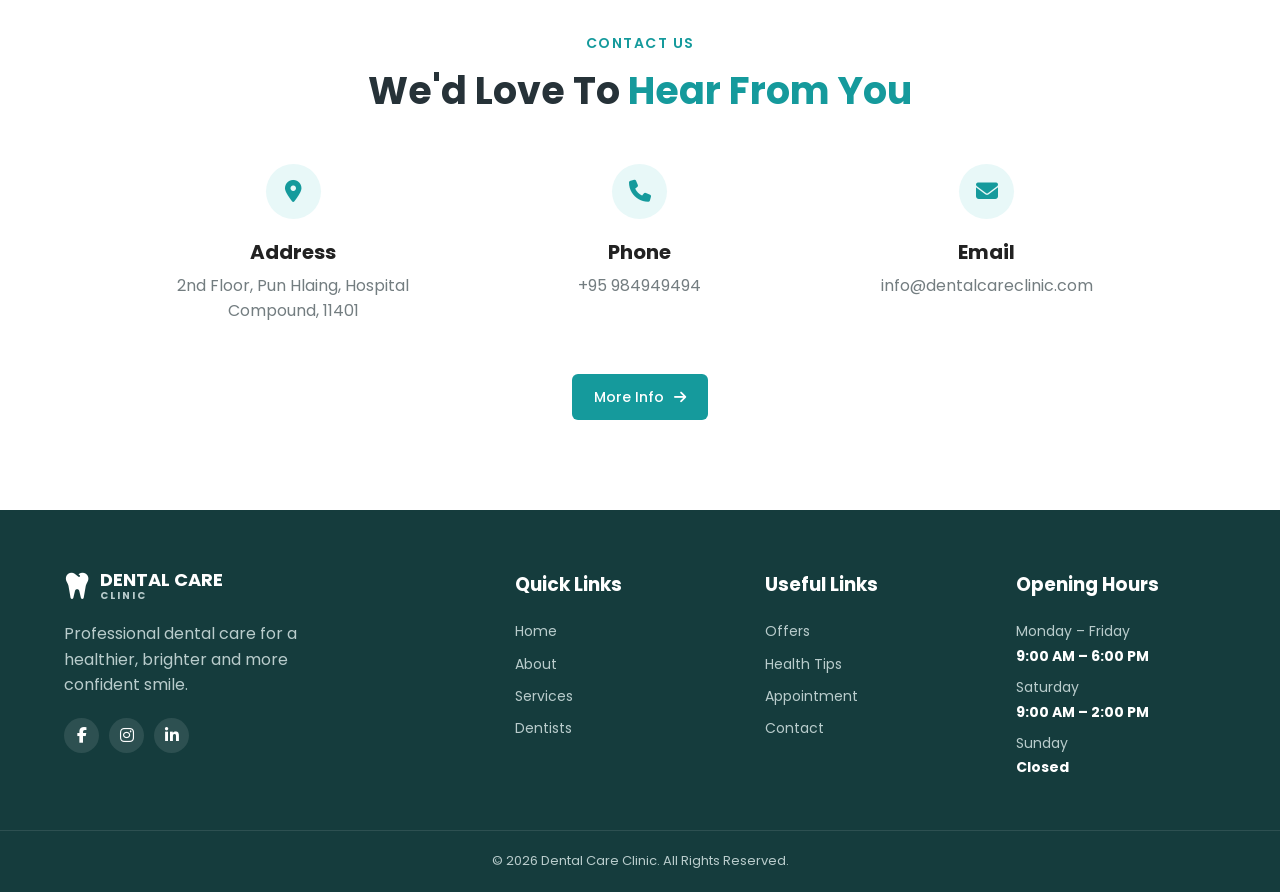
==== commit 28bb2787: "Update index.html" ====
--- a/index.html
+++ b/index.html
@@ -200,8 +200,8 @@
             <div class="service-card">
 
                 <div class="service-image">
-                    <img src="https://images.unsplash.com/photo-1606811971618-4486d14f3f99?auto=format&fit=crop&w=800&q=80"
-                         alt="Dental check-up">
+                    <a href="services.html#goservices"><img src="https://images.unsplash.com/photo-1606811971618-4486d14f3f99?auto=format&fit=crop&w=800&q=80"
+                         alt="Dental check-up"></a>
                 </div>
 
                 <h3>Dental Check-up</h3>
@@ -211,7 +211,7 @@
                     dental problems early.
                 </p>
 
-                <a href="services.html">
+                <a href="services.html#goservices">
                     Learn More →
                 </a>
 
@@ -221,8 +221,8 @@
             <div class="service-card">
 
                 <div class="service-image">
-                    <img src="https://oconnorsmiles.com/wp-content/uploads/2018/10/dental-cleaning.jpg"
-                         alt="Teeth cleaning">
+                    <a href="services.html#goservices"><img src="https://oconnorsmiles.com/wp-content/uploads/2018/10/dental-cleaning.jpg"
+                         alt="Teeth cleaning"></a>
                 </div>
 
                 <h3>Teeth Cleaning</h3>
@@ -232,7 +232,7 @@
                     healthy teeth and gums.
                 </p>
 
-                <a href="services.html">
+                <a href="services.html#goservices">
                     Learn More →
                 </a>
 
@@ -242,8 +242,8 @@
             <div class="service-card">
 
                 <div class="service-image">
-                    <img src="https://sasanedental.com/wp-content/uploads/2026/01/ChatGPTImageJan20202606_57_56P.jpeg"
-                         alt="Teeth whitening">
+                    <a href="services.html#goservices"><img src="https://sasanedental.com/wp-content/uploads/2026/01/ChatGPTImageJan20202606_57_56P.jpeg"
+                         alt="Teeth whitening"></a>
                 </div>
 
                 <h3>Teeth Whitening</h3>
@@ -253,7 +253,7 @@
                     brighter and more confident smile.
                 </p>
 
-                <a href="services.html">
+                <a href="services.html#goservices">
                     Learn More →
                 </a>
 
@@ -838,7 +838,7 @@
 
             <a href="offers.html">Offers</a>
             <a href="tips.html">Health Tips</a>
-            <a href="contact.html">Appointment</a>
+            <a href="contact.html#forms">Appointment</a>
             <a href="contact.html">Contact</a>
 
         </div>
@@ -891,4 +891,4 @@
 
     });
 </script>
-</html>+</html>
--- a/CSS/header-Footer.css
+++ b/CSS/header-Footer.css
@@ -6,6 +6,27 @@
 
 html {
     scroll-behavior: smooth;
+}
+.container {
+    width: 90%;
+    max-width: 1200px;
+    margin: auto;
+}
+
+.section-padding {
+    padding: 90px 0;
+}
+
+@media (max-width: 768px) {
+    .section-padding {
+        padding: 65px 0;
+    }
+}
+
+@media (max-width: 500px) {
+    .section-padding {
+        padding: 60px 0;
+    }
 }
 
 body {
@@ -547,4 +568,4 @@
     .logo small {
         font-size: 9px;
     }
-}+}
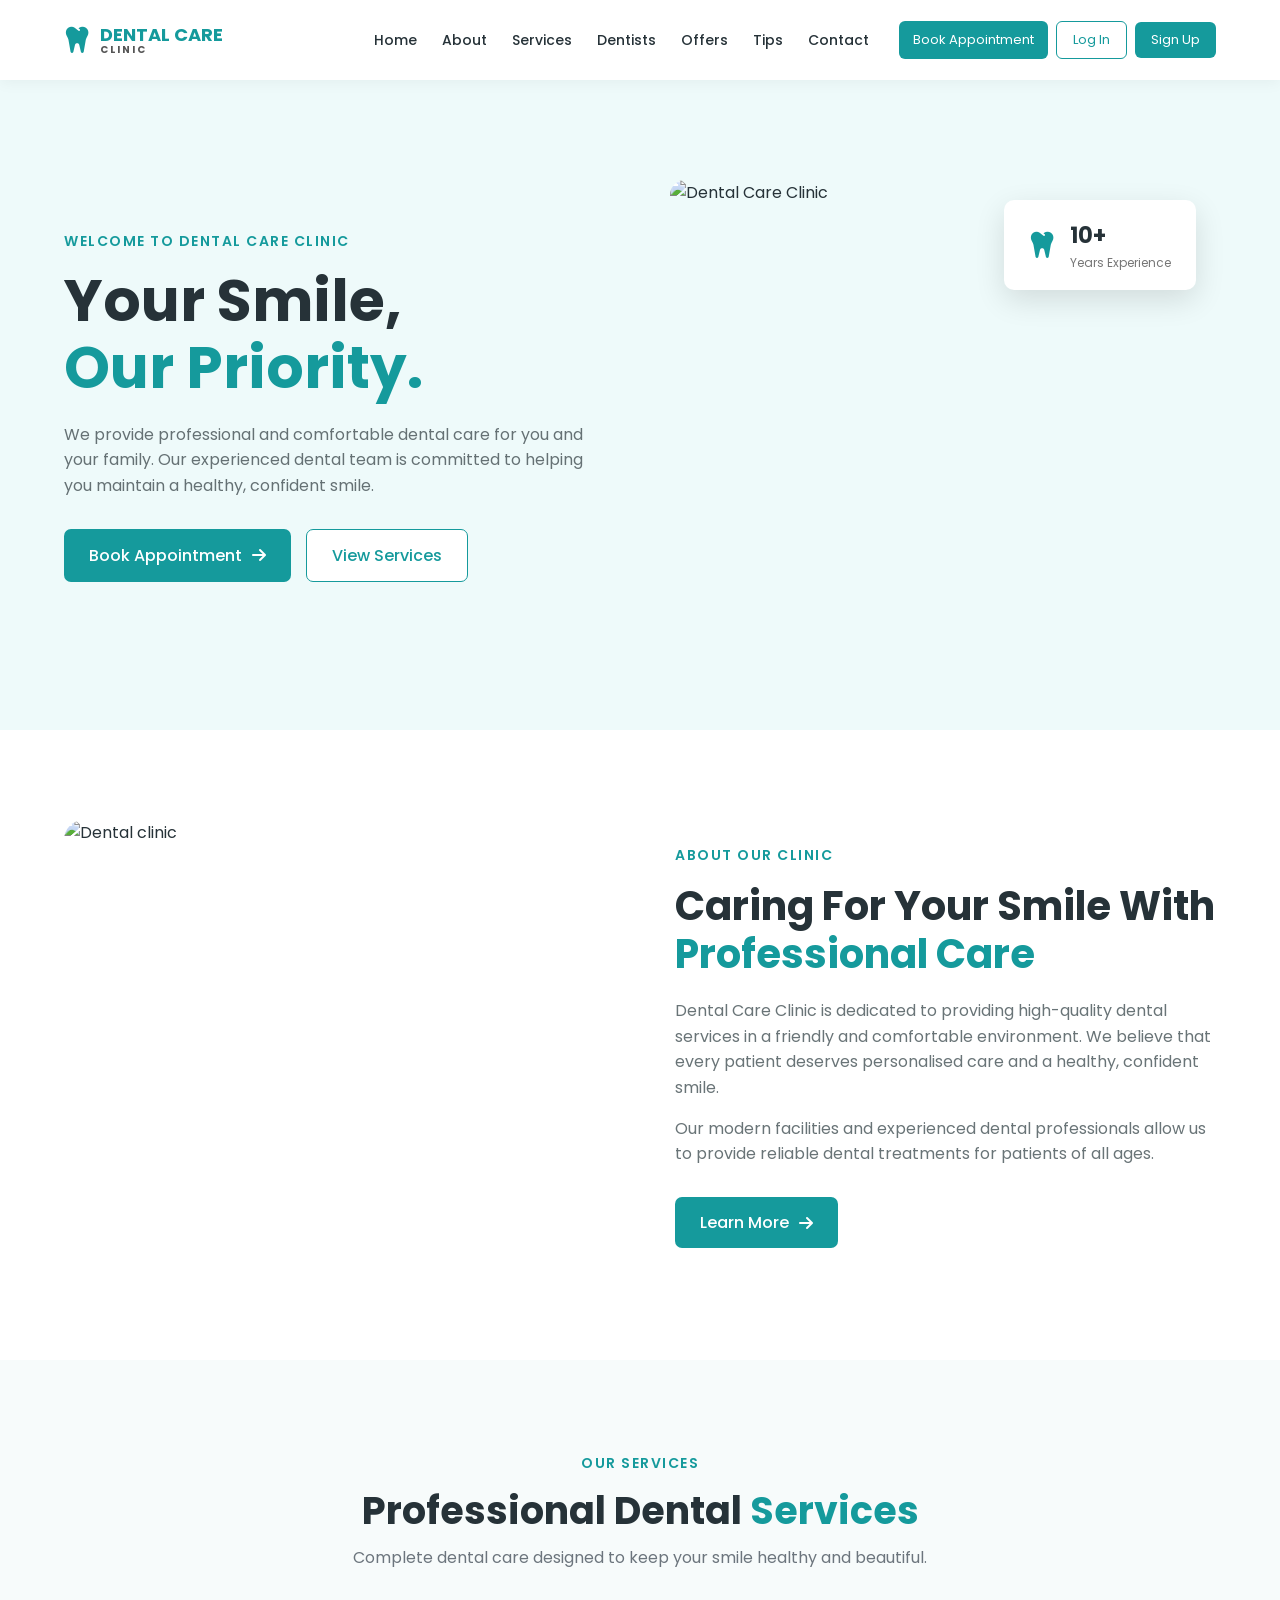
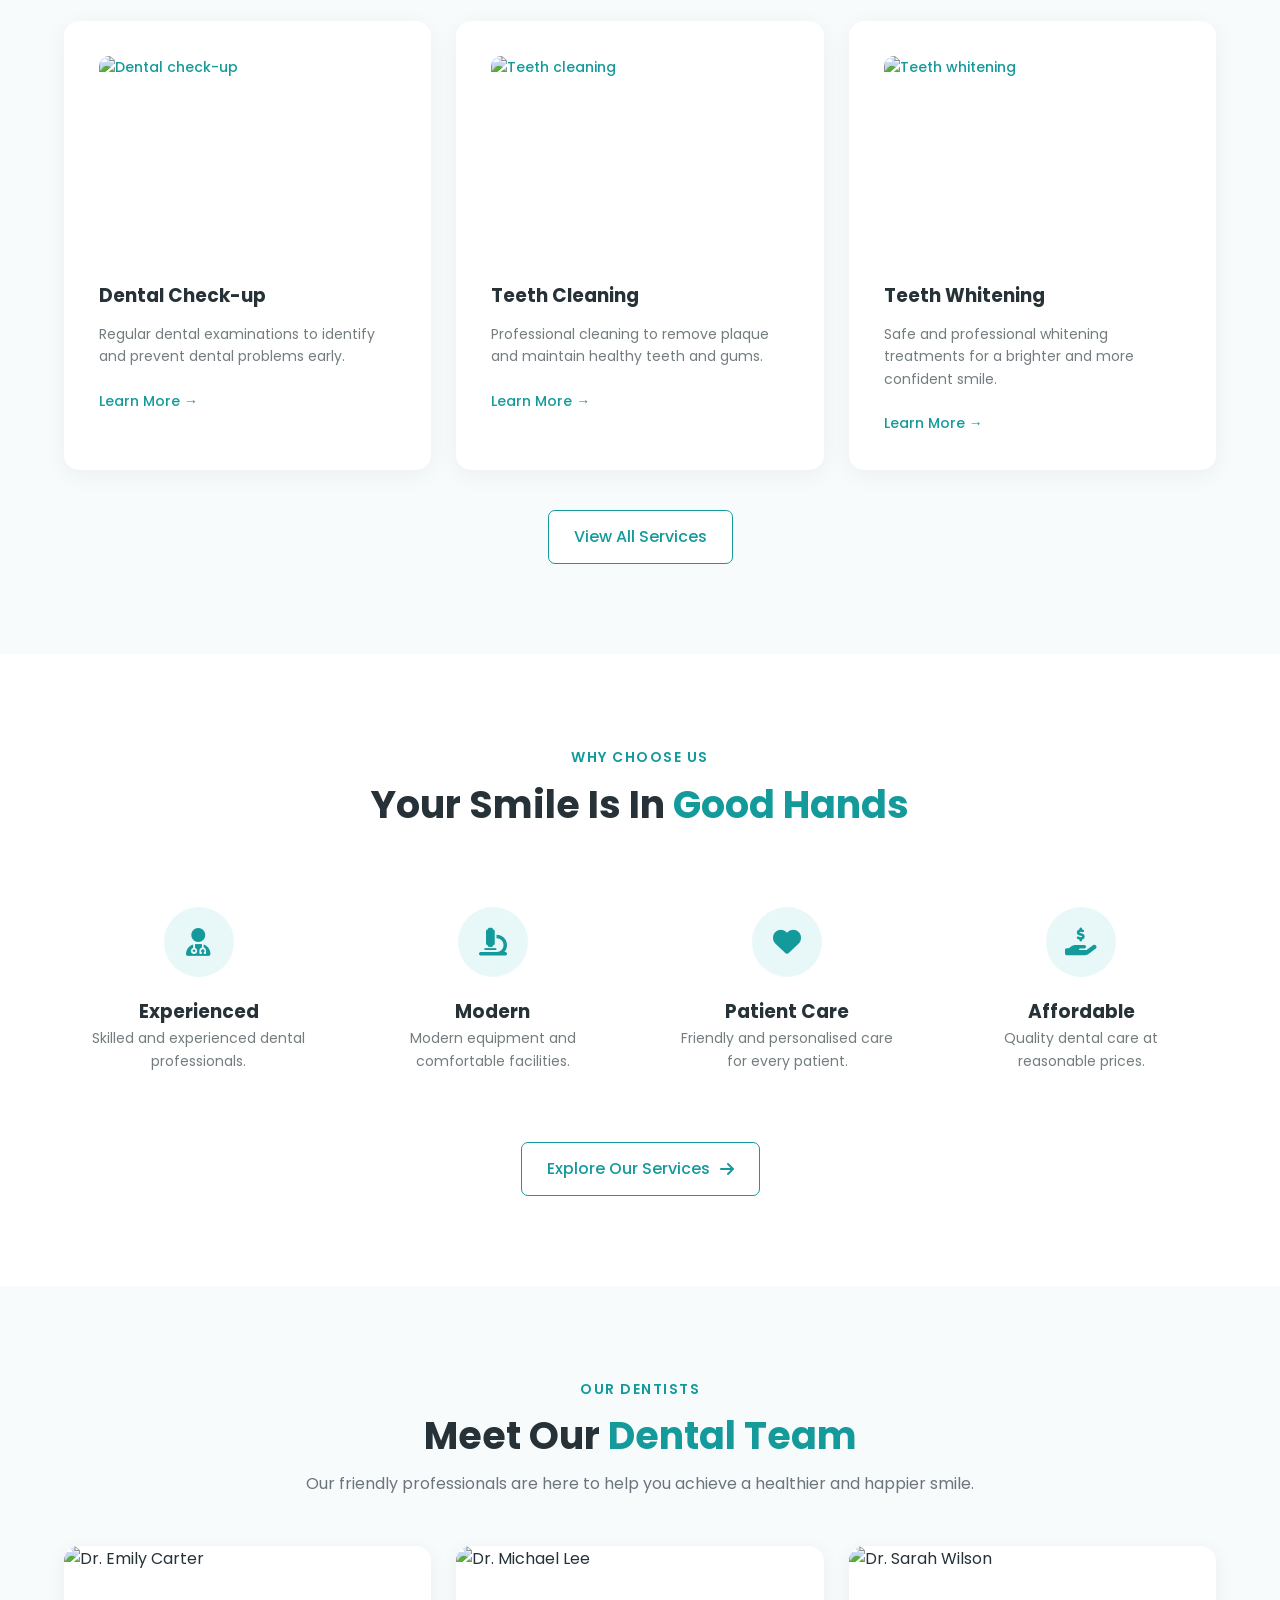
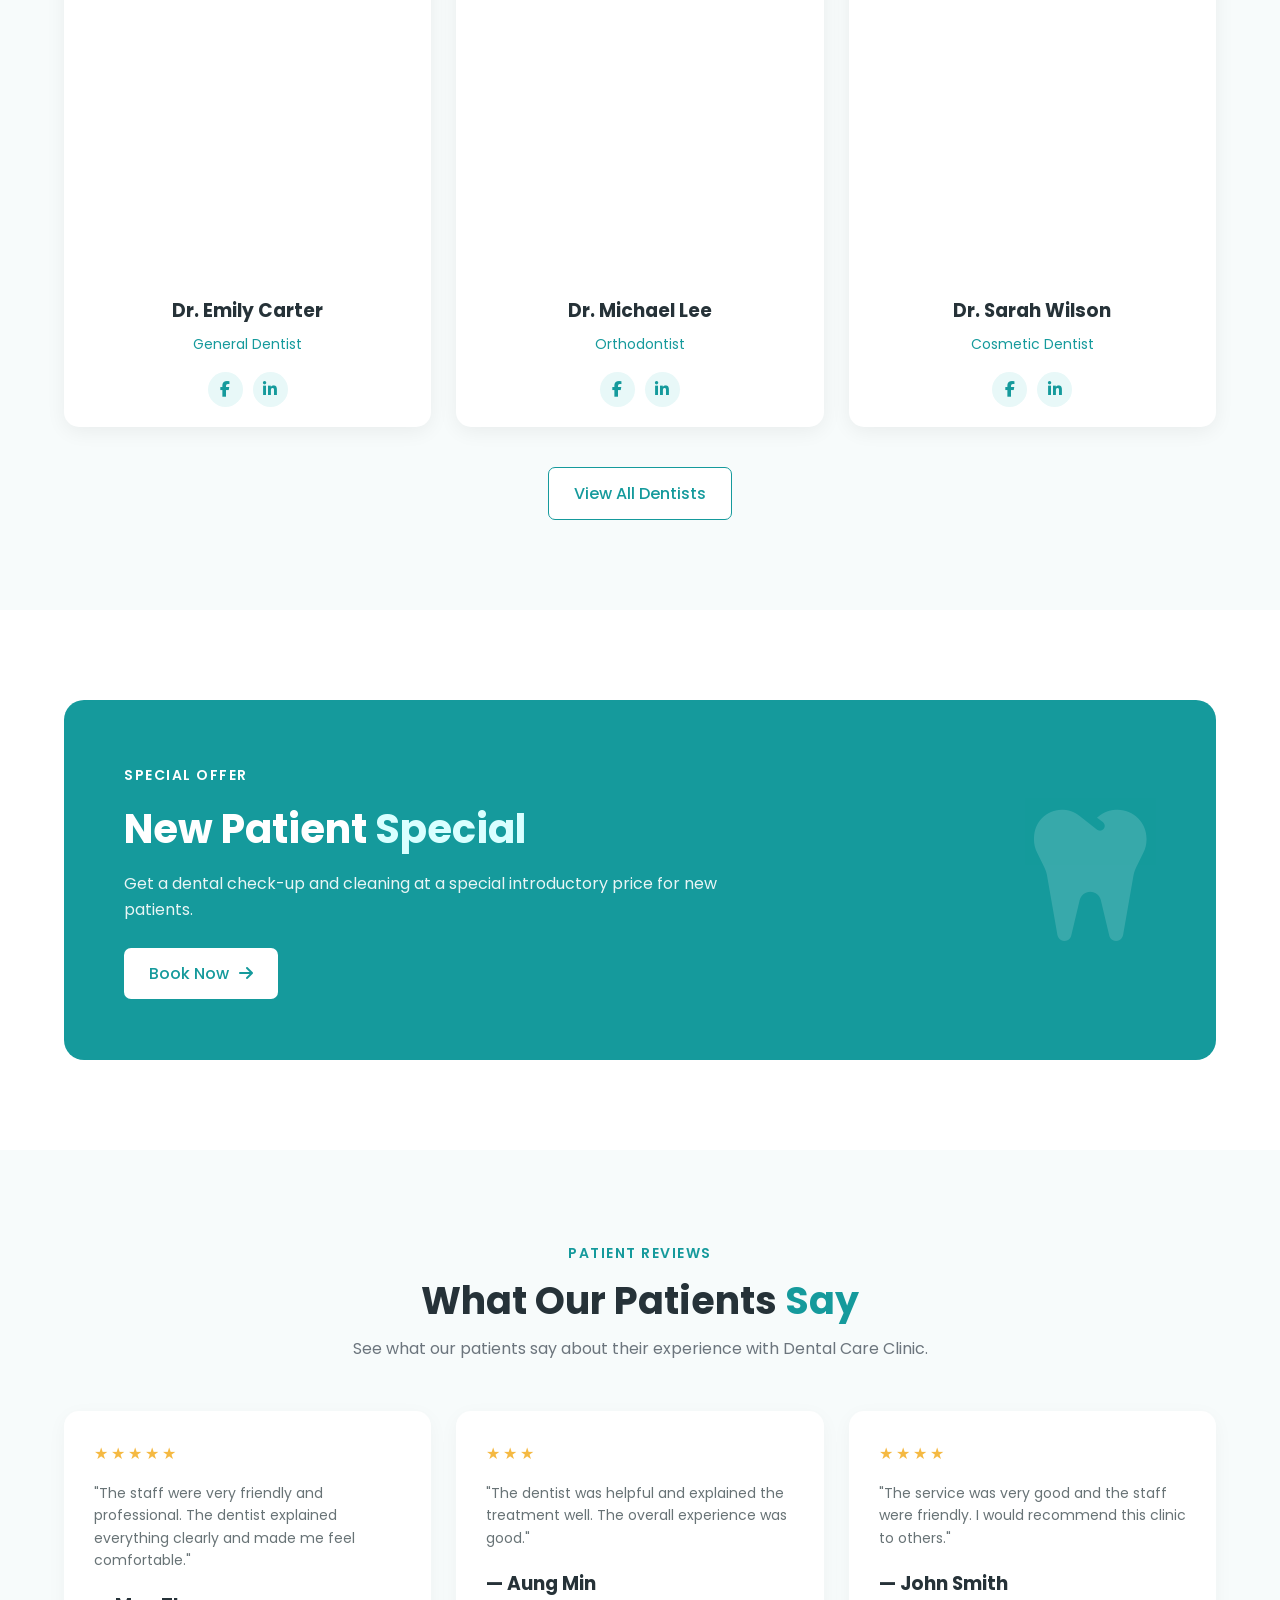
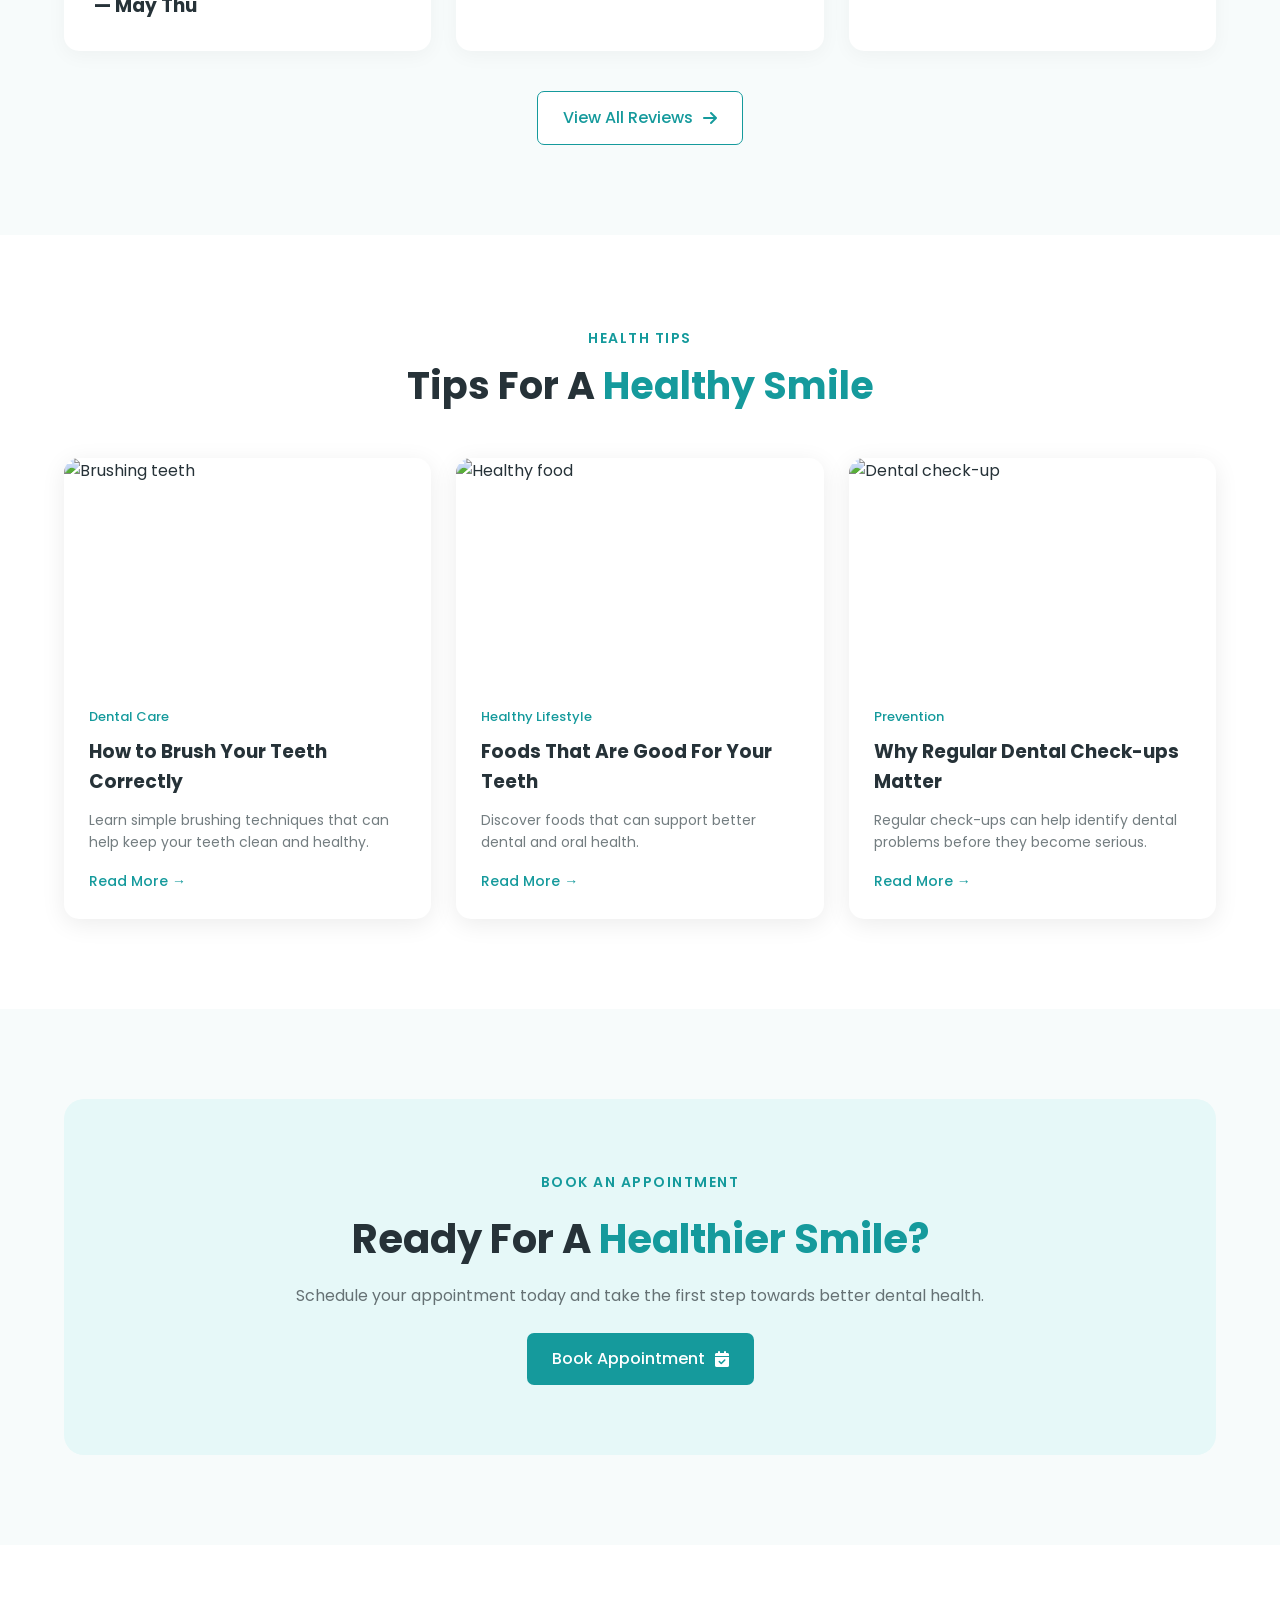
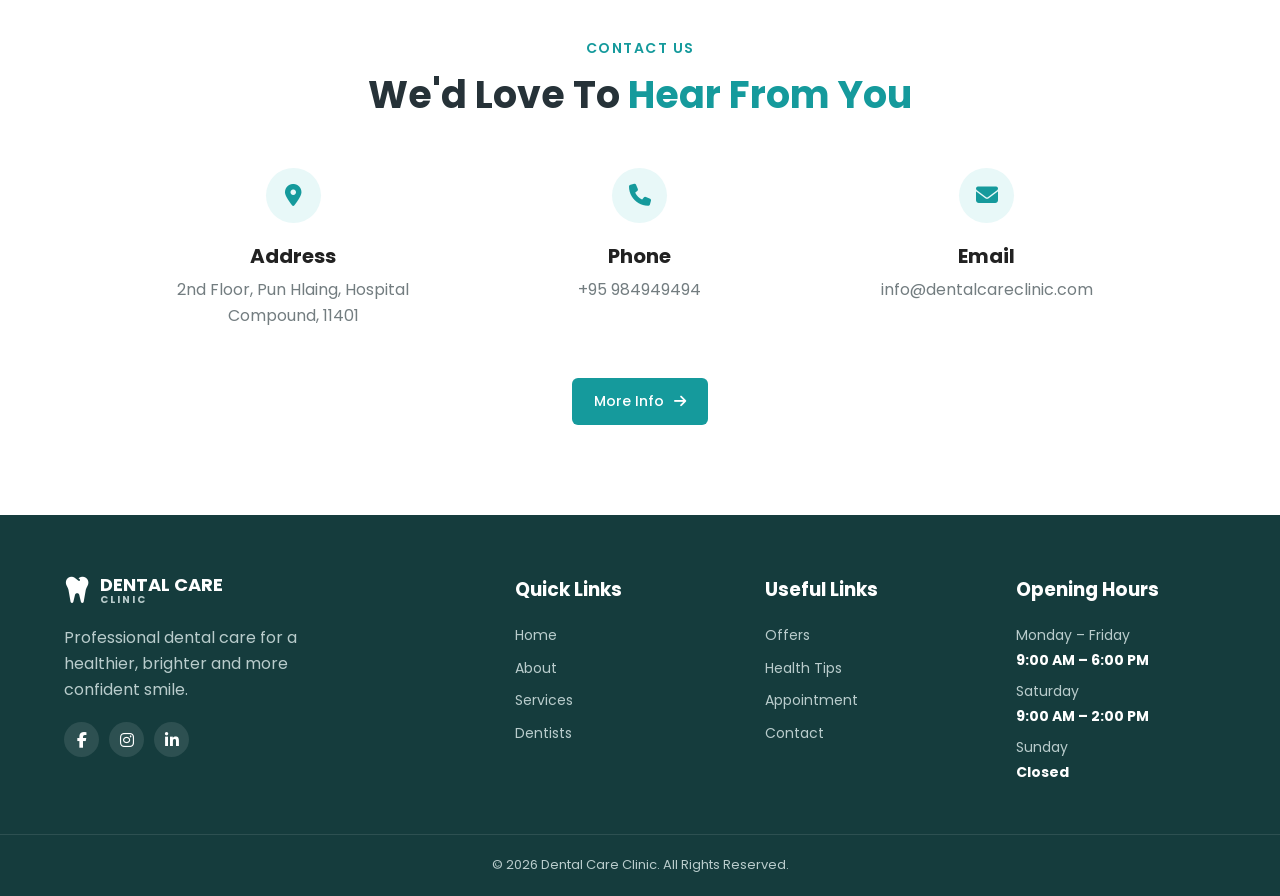
==== commit df0efe2d: "Update index.html" ====
--- a/index.html
+++ b/index.html
@@ -3,7 +3,8 @@
 <head>
     <meta charset="UTF-8">
     <meta name="viewport" content="width=device-width, initial-scale=1.0">
-    <title>Home Page</title>
+    <title>dentalcareclinic.com</title>
+    <meta name="description" content="Dental Care Clinic provides professional dental services, oral health information and appointment enquiries.">
 
     <link rel="preconnect" href="https://fonts.googleapis.com">
     <link rel="preconnect" href="https://fonts.gstatic.com" crossorigin>
@@ -529,9 +530,9 @@
                     made me feel comfortable."
                 </p>
 
-                <h4>
+                <h3>
                     — May Thu
-                </h4>
+                </h3>
 
             </div>
 
@@ -548,9 +549,9 @@
                     treatment well. The overall experience was good."
                 </p>
 
-                <h4>
+                <h3>
                     — Aung Min
-                </h4>
+                </h3>
 
             </div>
 
@@ -567,9 +568,9 @@
                     friendly. I would recommend this clinic to others."
                 </p>
 
-                <h4>
+                <h3>
                     — John Smith
-                </h4>
+                </h3>
 
             </div>
 
@@ -871,24 +872,25 @@
     </div>
 
 </footer>
+<script>
+        const menuBtn = document.getElementById("menuBtn");
+        const mobileMenu = document.getElementById("mobileMenu");
+        const menuIcon = menuBtn.querySelector("i");
+
+        menuBtn.addEventListener("click", () => {
+
+            mobileMenu.classList.toggle("active");
+
+            if (mobileMenu.classList.contains("active")) {
+                menuIcon.classList.remove("fa-bars");
+                menuIcon.classList.add("fa-xmark");
+            } else {
+                menuIcon.classList.remove("fa-xmark");
+                menuIcon.classList.add("fa-bars");
+            }
+
+        });
+    </script>
 </body>
-<script>
-    const menuBtn = document.getElementById("menuBtn");
-    const mobileMenu = document.getElementById("mobileMenu");
-    const menuIcon = menuBtn.querySelector("i");
-
-    menuBtn.addEventListener("click", () => {
-
-        mobileMenu.classList.toggle("active");
-
-        if (mobileMenu.classList.contains("active")) {
-            menuIcon.classList.remove("fa-bars");
-            menuIcon.classList.add("fa-xmark");
-        } else {
-            menuIcon.classList.remove("fa-xmark");
-            menuIcon.classList.add("fa-bars");
-        }
-
-    });
-</script>
+    
 </html>
